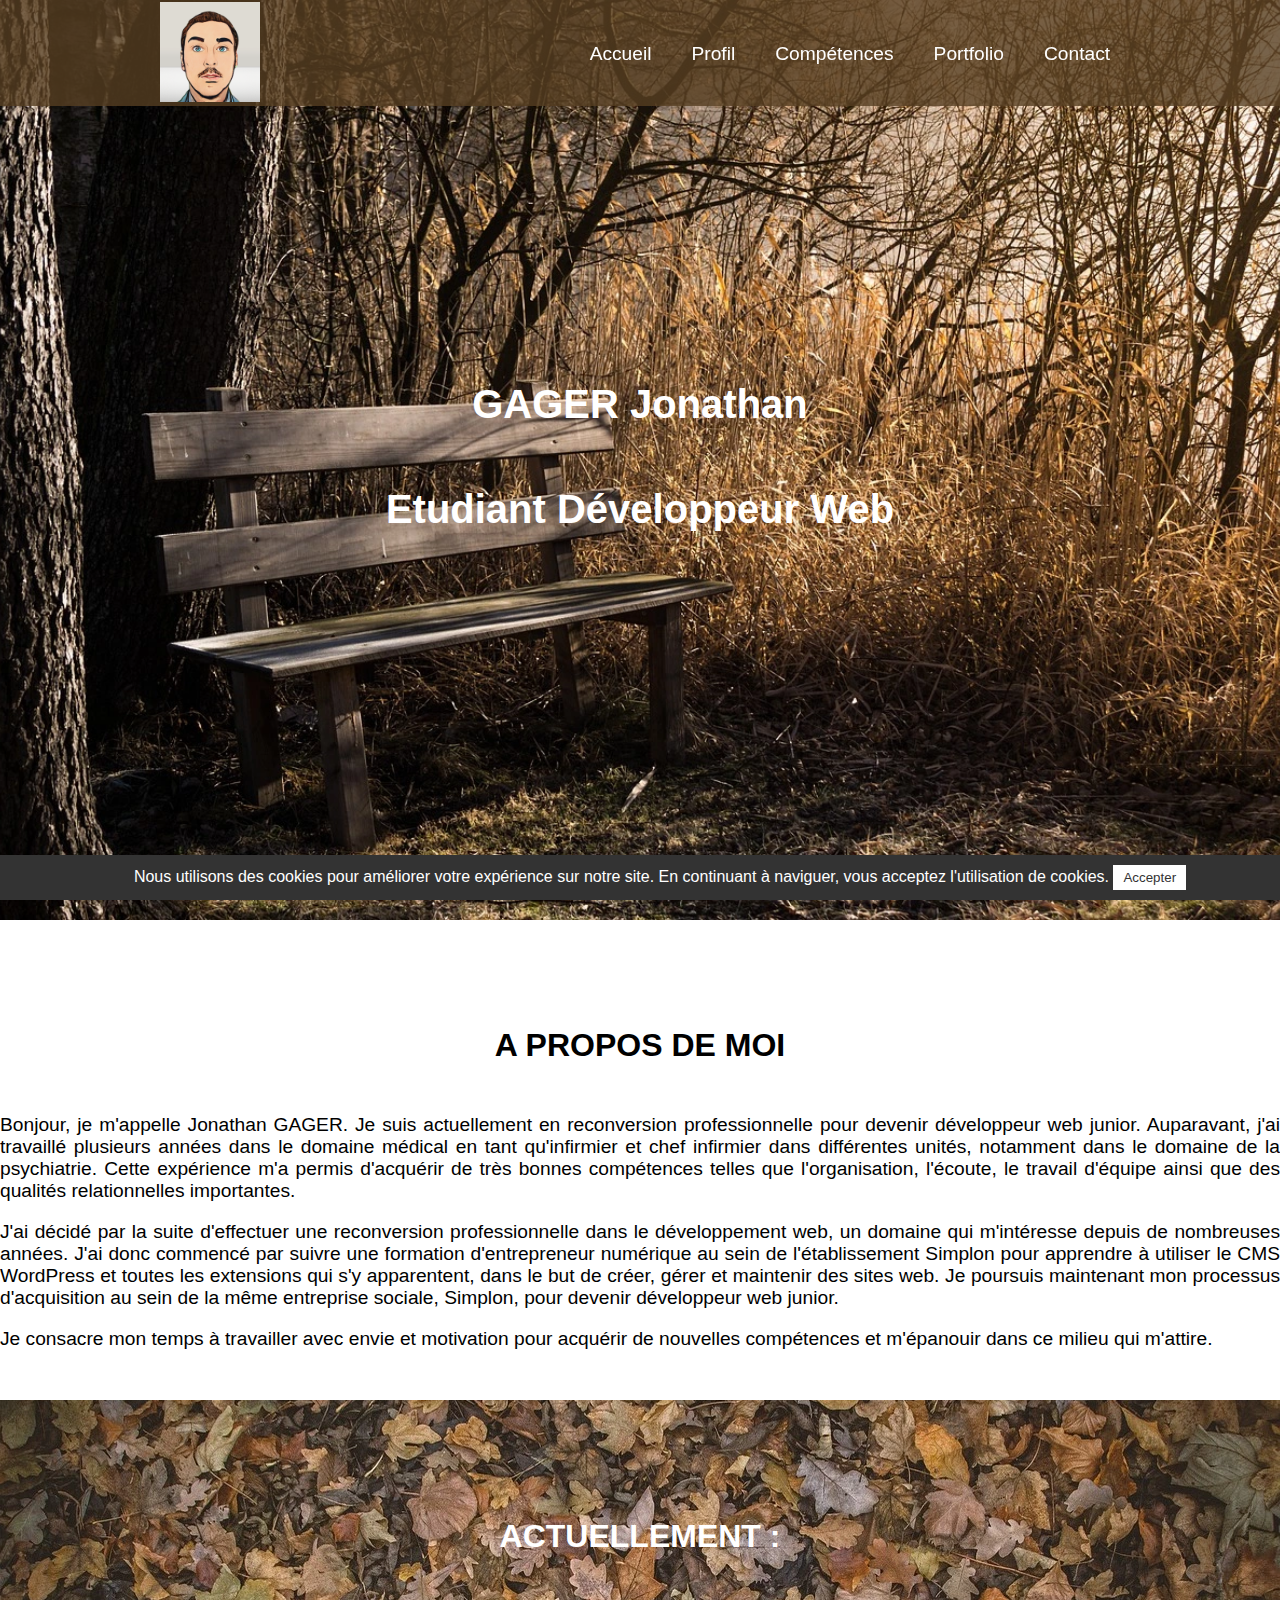
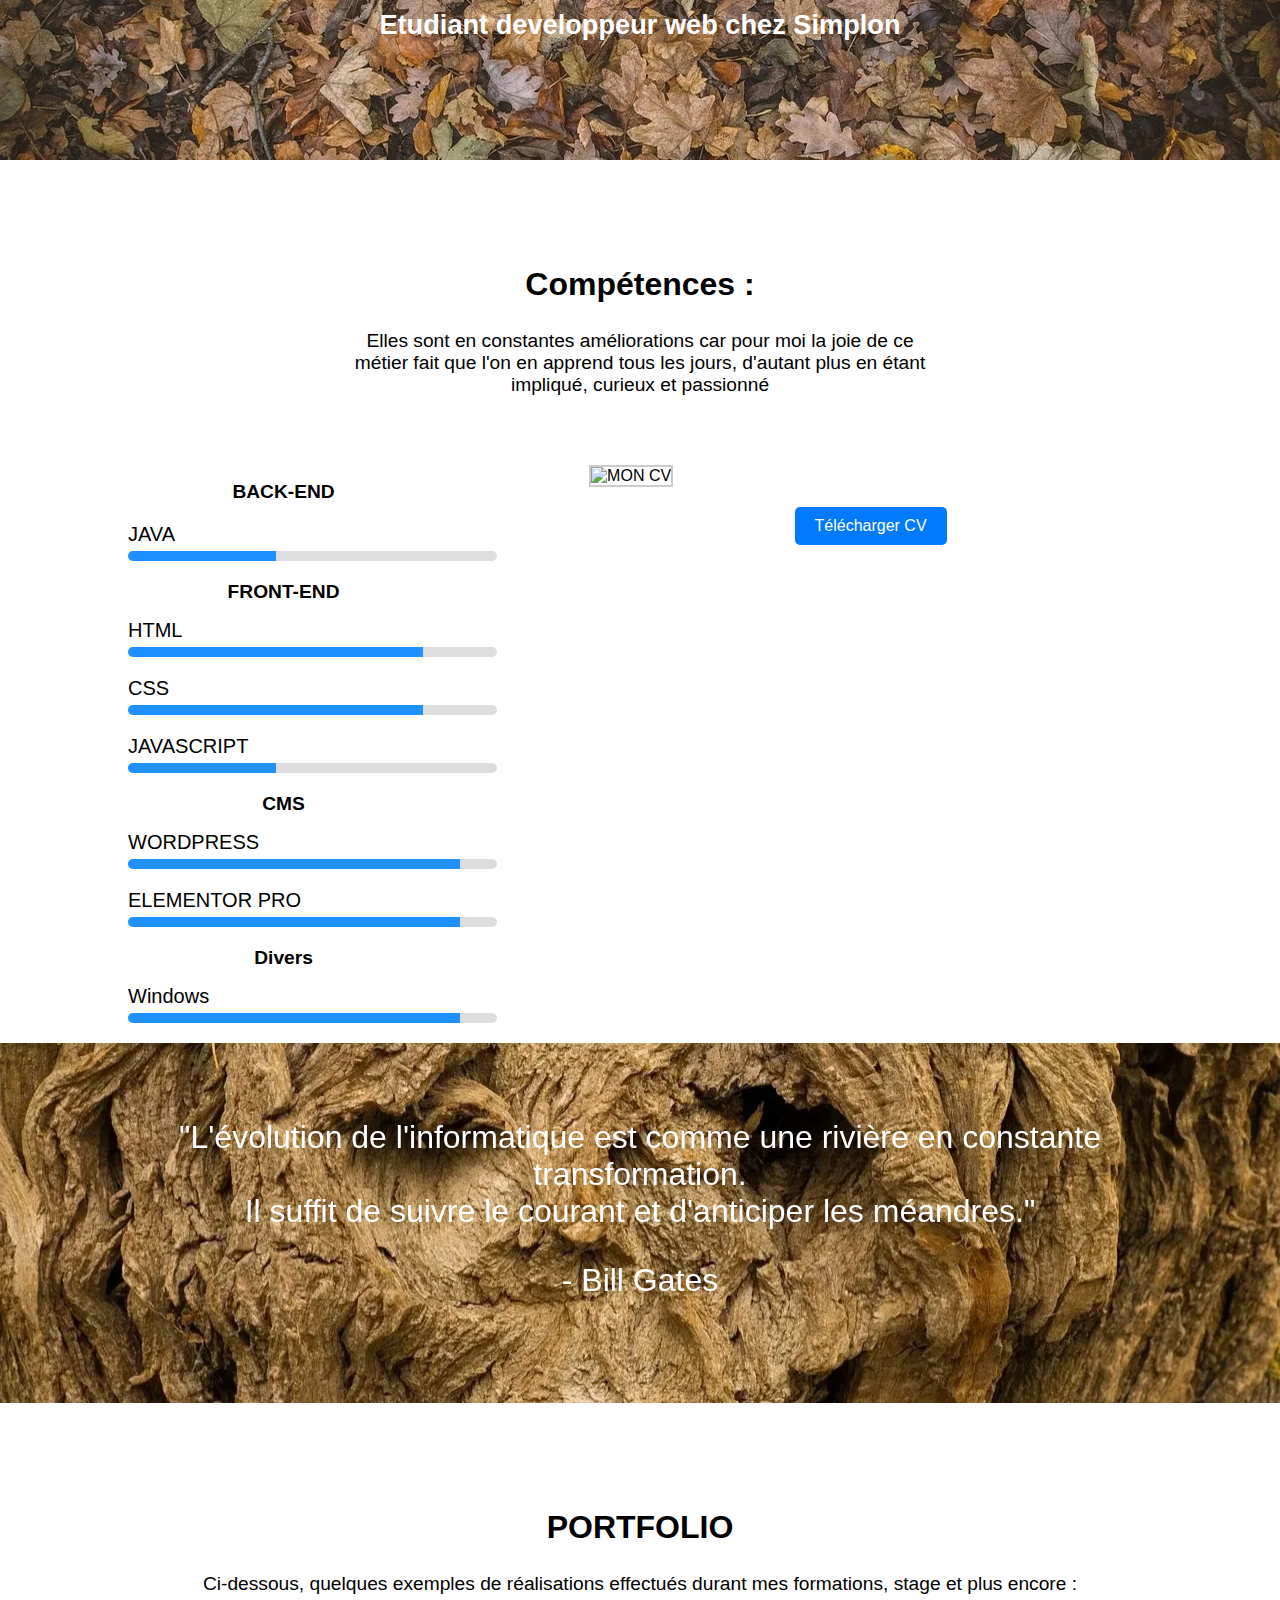
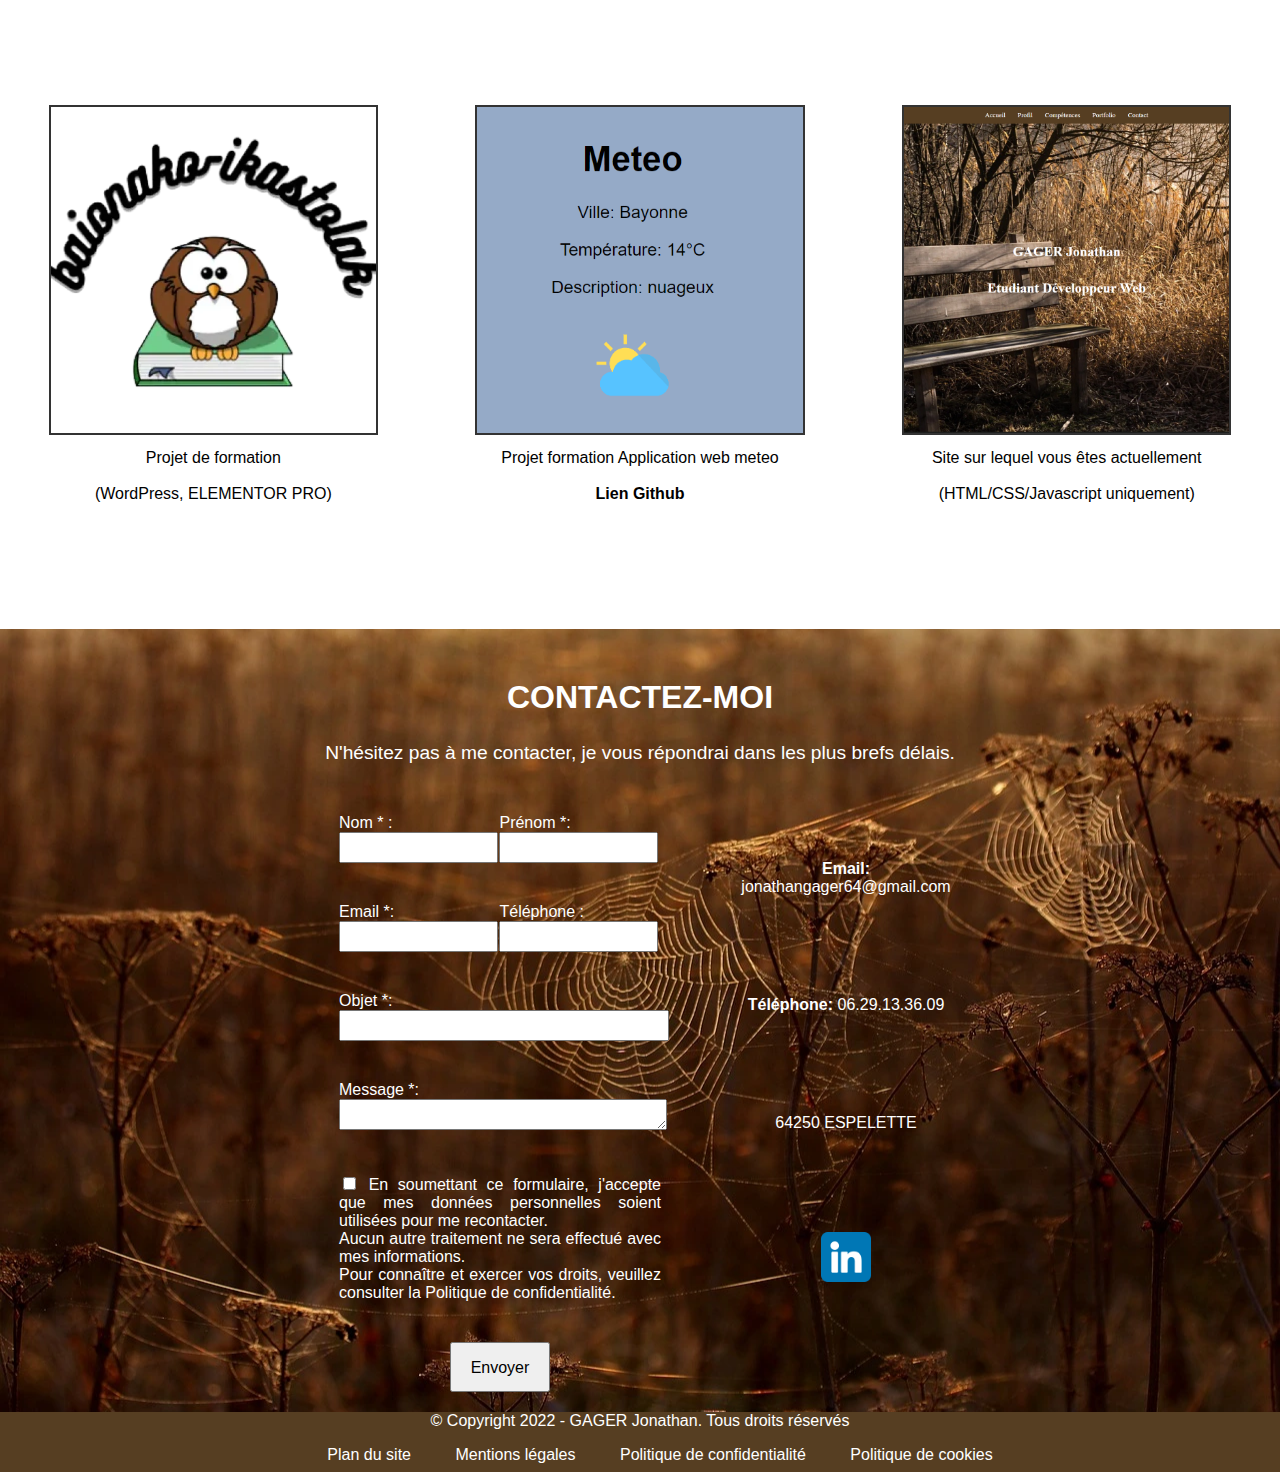
==== index.html @ 303378a1 "cv" ====
<!DOCTYPE html>
<html lang="fr">
<head>
    <meta charset="UTF-8">
    <meta name="viewport" content="width=device-width, initial-scale=1.0">
    <title>Portfolio de Jonathan GAGER</title>
    <link rel="stylesheet" href="https://cdnjs.cloudflare.com/ajax/libs/OwlCarousel2/2.3.4/assets/owl.carousel.min.css">
    <link rel="stylesheet" href="https://cdnjs.cloudflare.com/ajax/libs/OwlCarousel2/2.3.4/assets/owl.theme.default.min.css">
    <link rel="stylesheet" href="styles.css">
</head>
<body>
<!--Partie menu-->
    <header class="header-transparent"> 
        <div class="header-blocks">
            <div class="logo">
                <a href="https://jonathang-coder.github.io/Portfolio/">
                    <img src="image/photo-profil.png" alt="photo dessiné de mon profil">  
                </a>
                <span class="menu-icon" id="menu-icon">&equiv;</span>
            </div>
            <div class="header-wrap">
                <nav id="main-nav"> 
                    <ul>
                        <li><a href="#accueil">Accueil</a></li>
                        <li><a href="#profil">Profil</a></li>
                        <li><a href="#compétences">Compétences</a></li>
                        <li><a href="#portfolio">Portfolio</a></li>
                        <li><a href="#contact">Contact</a></li>
                    </ul>
                </nav>
            </div>
        </div>
    </header>
<!--Partie presentation-->
    <div id="accueil" class="section">
    <h1>GAGER Jonathan</h1>
    <h2>Etudiant Développeur Web</h2>
    </div>
<!--Partie A propos de moi (profil) -->
    <div id="profil" class="section">
        <h2>A PROPOS DE MOI</h2> 
        <div class="profil-p">
            <p>
                Bonjour, je m'appelle Jonathan GAGER. Je suis actuellement en reconversion professionnelle pour devenir développeur web junior. Auparavant, j'ai travaillé plusieurs années dans le domaine médical en tant qu'infirmier et chef infirmier dans différentes unités, notamment dans le domaine de la psychiatrie. Cette expérience m'a permis d'acquérir de très bonnes compétences telles que l'organisation, l'écoute, le travail d'équipe ainsi que des qualités relationnelles importantes.
            </p>
            <p>
                J'ai décidé par la suite d'effectuer une reconversion professionnelle dans le développement web, un domaine qui m'intéresse depuis de nombreuses années. J'ai donc commencé par suivre une formation d'entrepreneur numérique au sein de l'établissement Simplon pour apprendre à utiliser le CMS WordPress et toutes les extensions qui s'y apparentent, dans le but de créer, gérer et maintenir des sites web. Je poursuis maintenant mon processus d'acquisition au sein de la même entreprise sociale, Simplon, pour devenir développeur web junior.
            </p>
            <p>
                Je consacre mon temps à travailler avec envie et motivation pour acquérir de nouvelles compétences et m'épanouir dans ce milieu qui m'attire.
            </p>
        </div>
    </div>
<!--Partie actuellement-->
    <div class="actuellement">
        <h2>ACTUELLEMENT :</h2>
        <p>Etudiant developpeur web chez Simplon</p>
    </div>
<!--Partie Compétences-->
    <div id="compétences" class="section">
        <div class="compétences-phrase-accroche"><!--Partie Compétences phrases d'accroches-->
            <h2>Compétences :</h2>
            <p>
            Elles sont en constantes améliorations car pour moi la joie de ce métier fait que l'on en apprend tous les jours, d'autant plus en étant impliqué, curieux et passionné
            </p>
        </div>
        <div class="compétences-block"> <!--Partie block-->      
            <div class="compétences-performance">
                <h2>
                    BACK-END
                </h2>
                <div class="container-competences">
                </div>
                <div class="container-competences">
                    <div class="text-competences">JAVA</div>
                    <div class="progress-bar-competences">
                        <div class="progress-competences" style="width: 40%;"></div>
                    </div>
                </div>
                <h2>
                    FRONT-END
                </h2>
                <div class="container-competences">
                    <div class="text-competences">HTML</div>
                    <div class="progress-bar-competences">
                        <div class="progress-competences" style="width: 80%;"></div>
                    </div>
                </div>
                <div class="container-competences">
                    <div class="text-competences">CSS</div>
                    <div class="progress-bar-competences">
                        <div class="progress-competences" style="width: 80%;"></div>
                    </div>
                </div>
                <div class="container-competences">
                    <div class="text-competences">JAVASCRIPT</div>
                    <div class="progress-bar-competences">
                        <div class="progress-competences" style="width: 40%;"></div>
                    </div>
                </div>
                <h2>
                    CMS
                </h2>
                <div class="container-competences">
                    <div class="text-competences">WORDPRESS</div>
                    <div class="progress-bar-competences">
                        <div class="progress-competences" style="width: 90%;"></div>
                    </div>
                </div>
                <div class="container-competences">
                    <div class="text-competences">ELEMENTOR PRO</div>
                    <div class="progress-bar-competences">
                        <div class="progress-competences" style="width: 90%;"></div>
                    </div>
                </div>
                <h2>
                    Divers
                </h2> 
                <div class="container-competences">
                    <div class="text-competences">Windows</div>
                    <div class="progress-bar-competences">
                        <div class="progress-competences" style="width: 90%;"></div>
                    </div>
                </div>  
            </div>
            <div class="compétences_CV"><!--Partie Compétences cv à telecharger-->
                <img src="C.V/CV GAGER Jonathan.pdf" alt="MON CV">
                <div class="button-cv">
                    <a href="../Mon portfolio/C.V/CV GAGER Jonathan.pdf" download="CV GAGER Jonathan.pdf" class="download-button-CV">Télécharger CV</a>
                </div>
            </div>
        </div>
    </div>
<!--Partie CITATION-->
    <div class="partie-citation">
        <div class="owl-carousel">
            <div class="item">
                <div class="citation">
                    <blockquote>
                        <p>"L'évolution de l'informatique est comme une rivière en constante transformation.<br> Il suffit de suivre le courant et d'anticiper les méandres."</p>
                        <footer>- Bill Gates</footer>
                    </blockquote>
                </div>
            </div>
            <div class="item">
                <div class="citation">
                    <blockquote>
                        <p>"L'informatique est un univers en expansion constante.<br> Pour rester pertinent, il faut garder un œil sur l'horizon et embrasser le changement."</p>
                        <footer>- Elon Musk</footer>
                    </blockquote>
                </div>
            </div>
        </div>
    </div>
<!--Partie PORTFOLIO-->
    <div id="portfolio" class="section">
        <div class="portfolio-presentation">
            <h2>PORTFOLIO</h2>
            <p>Ci-dessous, quelques exemples de réalisations effectués durant mes formations, stage et plus encore : 
            </p>
        </div>
        <div class="container-portfolio">
            <div class="portfolio-menu">
                <ul>
                    <li>
                        <a href="https://kapp10test.kappsports.com/">
                            <img src="image/Logo-BAIONAKO-IKASTOLAK.webp" alt="Logo BAIONAKO IKASTOLAK">
                            <p>Projet de formation <br><br> (WordPress, ELEMENTOR PRO)</p>
                        </a>
                    </li>
                    <li>
                        <a href="https://jonathang-coder.github.io/Application-meteo-web/">
                            <img src="image/meteo-Bayonne.png" alt="Presentation meteo d'une ville selectionné">
                            <p>Projet formation Application web meteo<br><br> <a href="https://github.com/JonathanG-coder/Application-meteo-web"><strong>Lien Github</strong> </a></p>
                        </a>
                    </li>
                    <li>
                        <a href="#">
                            <img src="image/image-acceuil-portfolio.png" alt="Image de l'acceuil de mon Portfolio">
                            <p>Site sur lequel vous êtes actuellement <br><br>(HTML/CSS/Javascript uniquement)</p>
                        </a>
                    </li>
                </ul>
            </div>
        </div>
    </div>
<!--Partie Contactez-moi-->
    <div id="contact" class="section">
        <div class="contactez-moi">
            <div class="contactez-moi-presentation">
                <h2>CONTACTEZ-MOI</h2>
                <p>
                    N'hésitez pas à me contacter, je vous répondrai dans les plus brefs délais.
                </p>
            </div>
            <div class="blocks-formulaire">
                <div class="block-formulaire1">
                    <div class="form-container">
                        <form action="mailto:jonathangager64@gmail.com" method="post">
                            <div class="input-group">
                                <div class="input-group-item">
                                    <label for="nom">Nom * :</label><br>
                                    <input type="text" id="nom" name="nom" required>
                                </div>
                                <div class="input-group-item">
                                    <label for="prenom">Prénom *:</label><br>
                                    <input type="text" id="prenom" name="prenom" required>
                                </div>
                            </div>
                            <div class="input-group">
                                <div class="input-group-item">
                                    <label for="email">Email *:</label><br>
                                    <input type="email" id="email" name="email" required>
                                </div>
                                <div class="input-group-item">
                                    <label for="telephone">Téléphone :</label><br>
                                    <input type="tel" id="telephone" name="telephone">
                                </div>
                            </div>
                            <div class="input-group">
                                <label for="objet">Objet *:</label><br>
                                <input type="text" id="objet" name="objet" required>
                            </div>
                            <div class="input-group">
                                <label for="message">Message *:</label><br>
                                <textarea id="message" name="message" rows="4" required></textarea>
                            </div>
                            <div class="input-group">
                                <input type="checkbox" id="acceptation" required>
                                <label for="acceptation">En soumettant ce formulaire, j'accepte que mes données personnelles soient utilisées pour me recontacter.<br> Aucun autre traitement ne sera effectué avec mes informations.<br> Pour connaître et exercer vos droits, veuillez consulter la Politique de confidentialité.</label>
                            </div>
                            <div class="formulaire-boutton">
                                <button type="submit">Envoyer</button>
                            </div>
                        </form>
                    </div>
                </div>
                <div class="block-formulaire2">
                    <div class="additional-info">
                        <p><strong>Email:</strong>  jonathangager64@gmail.com</p>
                        <p><strong>Téléphone:</strong> 06.29.13.36.09</p>
                        <p>64250 ESPELETTE</p>
                        <a href="https://www.linkedin.com/in/jonathan-gager-a62921289/" target="_blank"><img src="linkedin.png" alt="LinkedIn"></a>
                    </div>
                </div>
            </div>
        </div>
    </div>
<!--Partie Footer-->
    <footer>
        <div class="copyright">
            <p>&copy; Copyright 2022 - GAGER Jonathan. Tous droits réservés</p>
        </div>
        <div class="footer-links">
            <nav>
                <ul>
                    <li><a href="plan-du-site.html">Plan du site</a></li>
                    <li><a href="mentions-legales.html">Mentions légales</a></li>
                    <li><a href="politique-de-confidentialite.html">Politique de confidentialité</a></li>
                    <li><a href="politique-de-cookies.html">Politique de cookies</a></li>
                </ul>
            </nav>
        </div>
    </footer>
<!--Partie Cookie-->
    <div class="cookie-banner">
        <p>Nous utilisons des cookies pour améliorer votre expérience sur notre site. En continuant à naviguer, vous acceptez l'utilisation de cookies.</p>
        <button id="accept-cookies">Accepter</button>
    </div>
    <script src="https://code.jquery.com/jquery-3.6.0.min.js"></script><!--lien javascript pour la partie caroussel des citations--> 
    <script src="https://cdnjs.cloudflare.com/ajax/libs/OwlCarousel2/2.3.4/owl.carousel.min.js"></script><!--lien javascript pour la partie caroussel des citations--> 
    <script src="scripts.js"></script>    
</body>
</html>
---- styles.css ----
body {
    margin: 0;
    padding: 0;
    font-family: Arial, sans-serif;
}

/*Partie HEADER*/
header {
    position: fixed;
    width: 100%;
    z-index: 1000;
}

.header-transparent {
    background-color: rgba(86, 62, 34, 0.8);
    /* Couleur de fond plus transparente */
}

.header-blocks {
    display: flex;
    justify-content: space-around;
    align-items: center;
    margin-top: 2px;
}

.menu-icon {
    color: white;
    margin-left: 10px;
    font-size: 1.5em;
}

.logo {
    display: flex;
    align-items: center;
}

.logo img {
    max-width: 100px;
    height: auto;
}

.header-wrap {
    display: flex;
    align-items: center;
}

.header-wrap nav ul {
    list-style-type: none;
    margin: 0;
    padding: 0;
    display: flex;
}

.header-wrap nav ul li {
    margin-left: 20px;
}

.header-wrap nav ul li:first-child {
    margin-left: 0;
}

.header-wrap nav ul li a {
    display: block;
    color: #ffffff;
    text-decoration: none;
    font-size: 1.2em;
    padding: 10px;
}

@media (max-width: 768px) {
    .header-blocks {
        flex-direction: column;
        align-items: stretch;
        /* Etirer les éléments pour qu'ils prennent toute la largeur */
    }

    .header-wrap {
        margin-top: 10px;
    }

    .header-wrap nav ul {
        flex-direction: column;
    }
}

@media (max-width: 1020px) {
    header {
        position: absolute;
        top: 0;
    }
}

.section {
    padding-top: 80px;
    /* Pour éviter que le contenu soit masqué sous le menu */
}

/*Partie HEADER*/
/*Partie Acceuil*/
#accueil {
    background-image: url('image/banc-foret.webp');
    height: 80vh;
    background-size: cover;
    background-position: center;
    background-repeat: no-repeat;
    color: #ffffff;
    text-align: center;
    padding: 100px 0;
    display: flex;
    flex-direction: column;
    justify-content: center;
    align-items: center;
}

#accueil h1,
#accueil h2 {
    font-size: 2.5em;
}

/*Partie Acceuil*/
/*Partie A propos de moi */

#profil {
    max-width: 1300px;
    margin: 0 auto;
}

#profil h2 {
    font-size: 2em;
    text-align: center;
}

.profil-p {
    margin: 50px 0;
    font-size: 1.2em;
    text-align: justify;
}

@media (max-width: 768px) {
    .profil-p {
        margin: 0 15px;
    }
}

@media (max-width: 1020px) {
    .profil-p {
        margin: 0 15px;
    }
}

/* Partie A propos de moi */
/* Partie Actuellement */

.actuellement {
    background-image: url('image/feuilles.webp');
    height: 40vh;
    background-size: cover;
    background-position: center;
    background-repeat: no-repeat;
    display: flex;
    flex-direction: column;
    justify-content: center;
    align-items: center;
    color: white;
}

.actuellement h2 {
    font-size: 2em;
}

.actuellement p {
    font-size: 1.7em;
    font-weight: bold;
}

/* Partie Actuellement */
/* Partie concernant les compétences*/
#compétences {
    display: flex;
    flex-direction: column;
    justify-content: center;
    align-items: center;
}

.compétences-block {
    display: flex;
    justify-content: space-between;
    width: 80%;
    max-width: 1200px;
}

.compétences-performance,
.compétences_CV {
    width: 48%;
}

/* Partie compétences, titre et texte d'accroche */
.compétences-phrase-accroche {
    text-align: center;
    max-width: 600px;
    margin-bottom: 50px;
}

.compétences-phrase-accroche h2 {
    font-size: 2em;
}

.compétences-phrase-accroche p {
    font-size: 1.2em;
}

/* Partie compétences, titre et texte d'accroche */
/* Partie compétences, barre de progression*/
.compétences-performance h2 {
    text-align: center;
    margin-left: -150px;
    font-size: 1.2em;
}


.container-competences {
    margin-bottom: 20px;
}

.text-competences {
    font-size: 20px;
    margin-bottom: 5px;
}

.progress-bar-competences {
    width: 80%;
    height: 10px;
    background-color: #ddd;
    border-radius: 5px;
    overflow: hidden;
}

.progress-competences {
    height: 100%;
    background-color: #1e90ff;
    /* Bleu foncé */
    transition: width 0.5s ease-in-out;
}

/* Partie compétences, barre de progression*/
/* Partie compétences, partie C-V*/
.compétences_CV {
    width: 600px;
    height: auto;
    margin-bottom: 50px;
    padding: 0;

}

.compétences_CV img {
    width: 90%;
    height: auto;
    margin-bottom: 20px;
    border: 2px solid #CCCCCC;
}

.button-cv {
    text-align: center;
}

.download-button-CV {
    display: inline-block;
    padding: 10px 20px;
    background-color: #007bff;
    color: #fff;
    text-decoration: none;
    border-radius: 5px;
    font-size: 16px;
    transition: background-color 0.3s ease;
}

.download-button-CV:hover {
    background-color: #0056b3;
}

@media screen and (max-width: 780px) {
    .compétences-block {
        flex-direction: column;
    }

    .compétences-performance,
    .compétences_CV {
        width: 100%;
        margin-bottom: 20px;
    }

    .compétences-performance h2 {
        margin-left: 0;
        text-align: center;
    }
}

/* Partie compétences, partie C-V*/
/* Partie concernant les compétences*/
/* Partie concernant les citations*/
.partie-citation {
    display: flex;
    justify-content: center;
    align-items: center;
    background-image: url('image/tête-arbre.webp');
    background-position: center 25%;
    /*ajouste l'image au centre avec 25> */
    background-repeat: no-repeat;
    background-size: cover;
    height: 40vh;
    color: #ffffff;
    font-size: 2em;
}

.citation {
    text-align: center;
    width: 80%;
    margin: 0 auto;
}

.partie-citation blockquote {
    margin: 0;
}

.citation footer {
    background-color: transparent;
}

@media screen and (max-width: 920px) {
    .partie-citation {
        font-size: 1.5em;
    }
}


@media screen and (max-width: 750px) {
    .partie-citation {
        font-size: 1em;
    }
}

/* Partie concernant les citations*/
/* Partie concernant le portfolio*/

.portfolio-presentation {
    text-align: center;
}

.portfolio-presentation h2 {
    font-size: 2em;

}

.portfolio-presentation p {
    font-size: 1.2em;
    margin-top: 20px;
}

.container-portfolio {
    display: flex;
    justify-content: center;
    align-items: center;
    margin-top: 100px;

}

.portfolio-menu ul {
    list-style-type: none;
    padding: 0;
    margin: 0;
    display: flex;
    justify-content: space-between;
    flex-wrap: wrap;
    /* Permettre aux éléments de s'enrouler sur les petits écrans */
}

.portfolio-menu li {
    flex: 1;
    /* Ajuster la taille de l'élément pour remplir l'espace disponible */
    text-align: center;
    margin: 10px;
}

.portfolio-menu li img {
    width: 80%;
    height: 80%;
    object-fit: cover;
    border: 2px solid #333;
}

.portfolio-menu li a {
    text-decoration: none;
    color: inherit;
}

.portfolio-menu li p {
    margin: 0;
    padding: 10px;
}

@media only screen and (max-width: 768px) {
    .portfolio-menu li {
        width: 80%;
    }

    .portfolio-menu ul {
        flex-direction: column;
        align-items: center;
    }

    .portfolio-menu li {
        margin-right: 0;
        margin-bottom: 50px;
        text-align: center;
    }

    .portfolio-menu li img {
        width: 80%;
        height: 80%;
    }
}

/* Partie concernant le portfolio*/
/* Partie Contactez-moi*/
.contactez-moi {
    background-image: url('image/brume-toile-araignée.webp');
    background-position: center;
    background-repeat: no-repeat;
    background-size: cover;
    height: auto;
    color: #ffffff;
}

.contactez-moi-presentation h2 {
    font-size: 2em;
    text-align: center;
    padding-top: 50px;
}

.contactez-moi-presentation p {
    font-size: 1.2em;
    text-align: center;
    padding-bottom: 10px;
}

/* Partie Contactez-moi, blocks du formulaire*/

.blocks-formulaire {
    display: flex;
    justify-content: center;
    margin-left: 180px;
    margin-right: 180px;
}

/* Partie Contactez-moi, blocks du formulaire*/
/* Partie Contactez-moi, côté gauche du formulaire -----------*/
.block-formulaire1 {
    width: 35%;
    text-align: justify;
    padding: 20px;
}

.input-group {
    margin-bottom: 40px;
}

.input-group-item {
    display: inline-block;
    width: calc(50% - 10px);
    /* Ajuster la largeur des éléments */
    margin-right: 5px;

}

input[type="text"],
input[type="email"],
input[type="tel"],
textarea {
    width: 100%;
    height: 25px;
}

.formulaire-boutton {
    display: flex;
    justify-content: center;
}


.formulaire-boutton button[type="submit"] {
    padding: 15px 15px 15px 15px;
    font-size: 16px;
    width: 100px;
    height: 50px;
}

/* Partie Contactez-moi, côté gauche du formulaire -----------*/
/* Partie Contactez-moi, côté droit du formulaire -----------*/
.block-formulaire2 {
    width: 25%;
    text-align: center;
    margin-top: 50px;
    margin-left: 50px;
}

.additional-info {
    flex: 1;

}

.additional-info img {
    width: 50px;
    height: 50px;
}

.additional-info p {
    margin-bottom: 100px;
}

/* Partie Contactez-moi, côté droit du formulaire -----------*/
/* Partie Contactez-moi, responsive du formulaire*/
@media only screen and (max-width: 1150px) {
    .blocks-formulaire {
        flex-direction: column;
        align-items: center;
        margin: 0 10px;
    }

    .block-formulaire1,
    .block-formulaire2 {
        width: 50%;
        margin-top: 20px;
    }

    .input-group-item {
        width: 100%;
        margin-right: 0;
    }

    .block-formulaire2 {
        margin-right: 80px;
        margin-bottom: 30px;
    }

    .additional-info p {
        margin-bottom: 50px;
    }
}

/* Partie Contactez-moi, responsive du formulaire*/
/* Partie Contactez-moi*/
/* Partie concernant le footer*/
footer {
    width: 100%;
    min-height: 60px;
    background-color: #563e22;
    text-align: center !important;

}

.copyright p {
    color: white;
    margin-top: 0;
}

.footer-links nav ul li {
    display: inline;
    margin: 0 20px;
    list-style: none;
    white-space: nowrap;
}

.footer-links a {
    text-decoration: none;
    color: white;
    white-space: nowrap;
}

/* Partie concernant le footer*/
/* Partie concernant les cookies*/
.cookie-banner {
    position: fixed;
    bottom: 0;
    left: 0;
    width: 100%;
    background-color: #333;
    color: #fff;
    padding: 10px 20px;
    text-align: center;
}

.cookie-banner p {
    margin: 0;
    display: inline;
}

.cookie-banner button {
    background-color: #fff;
    color: #333;
    border: none;
    padding: 5px 10px;
    cursor: pointer;
}

/* Partie concernant les cookies*/
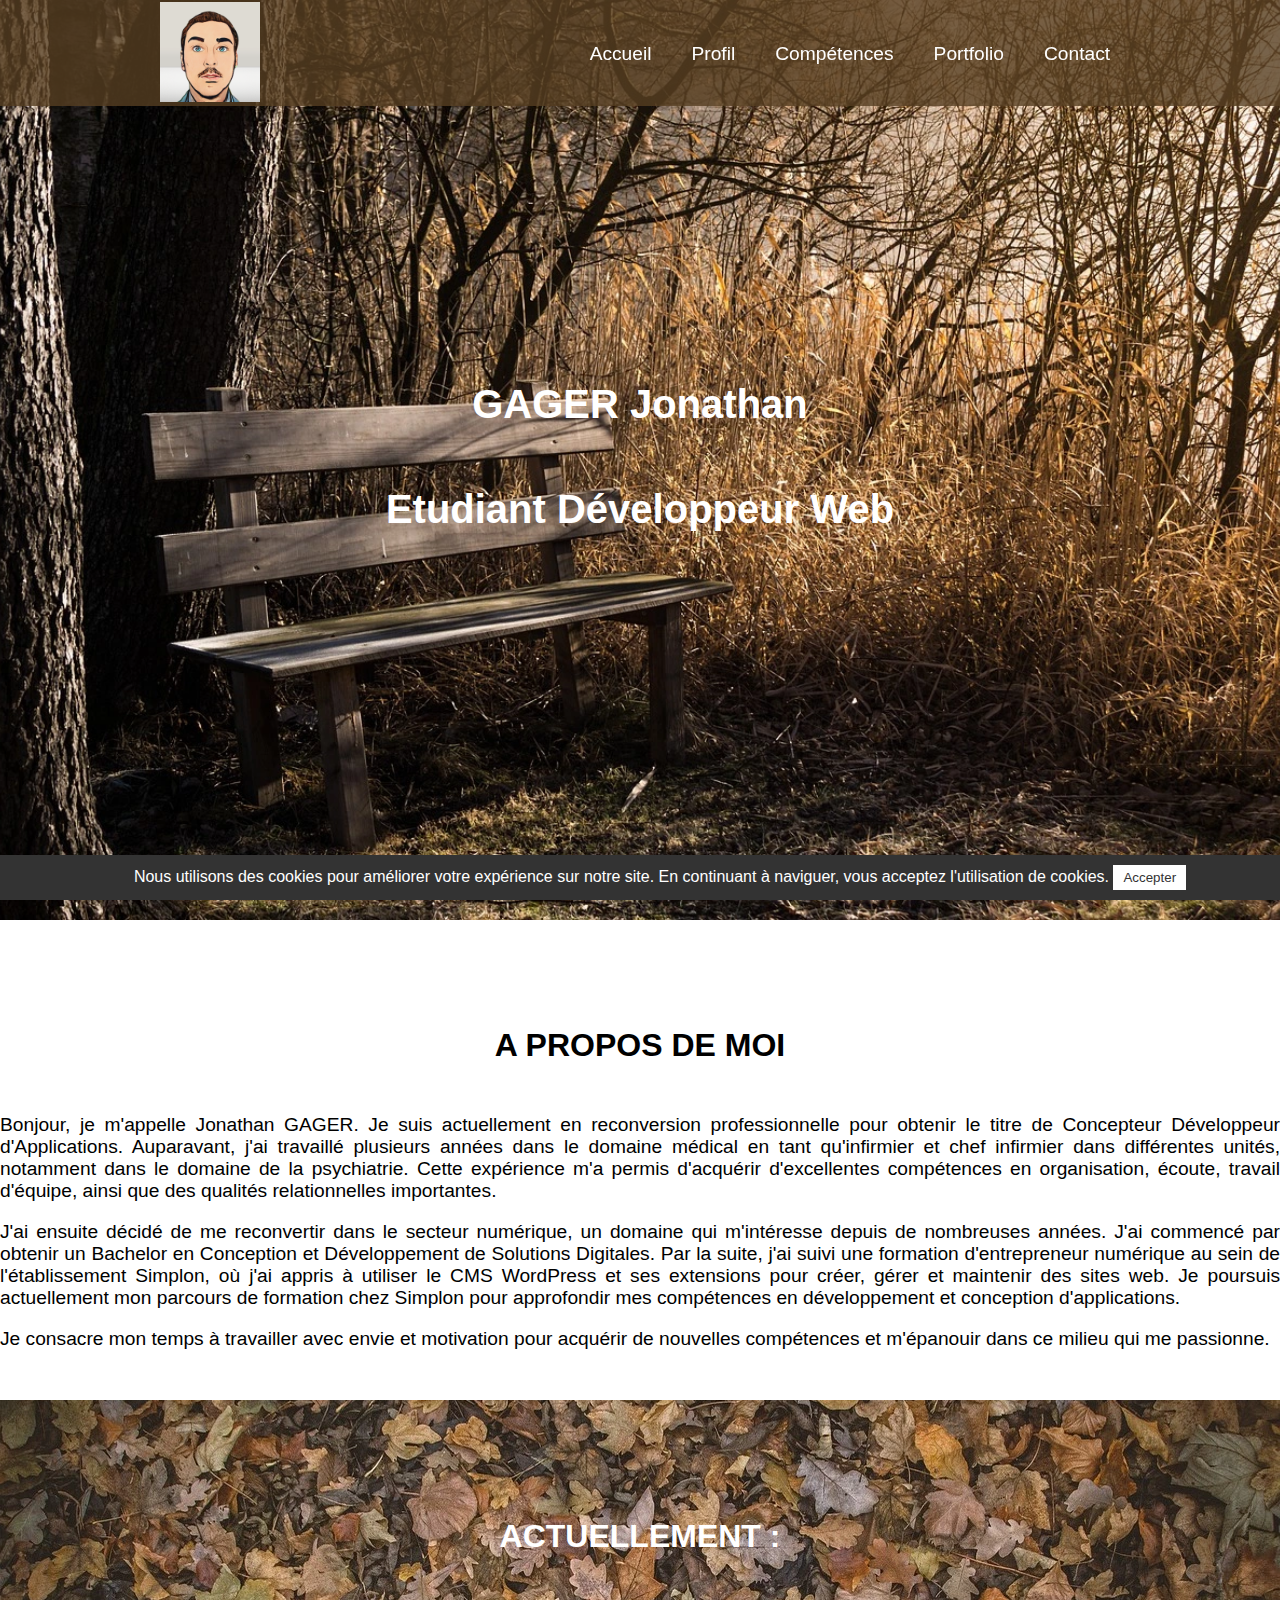
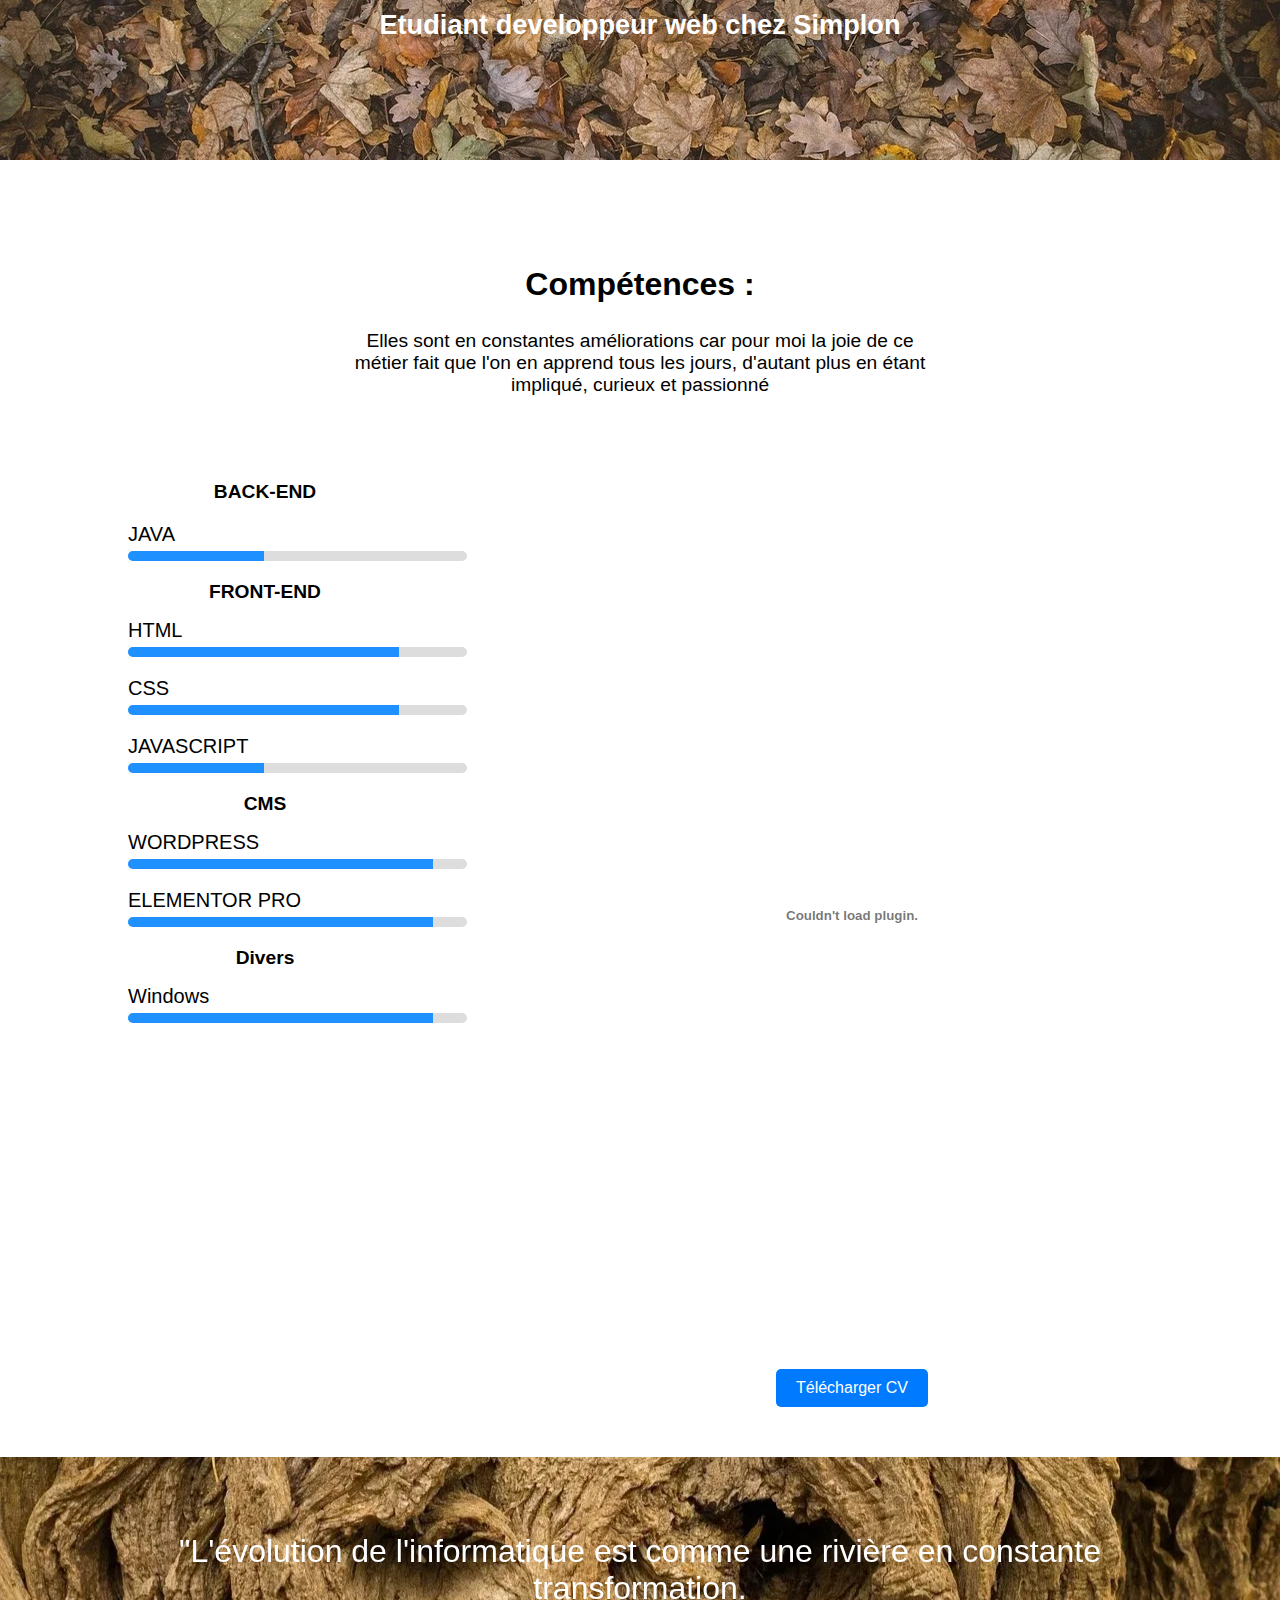
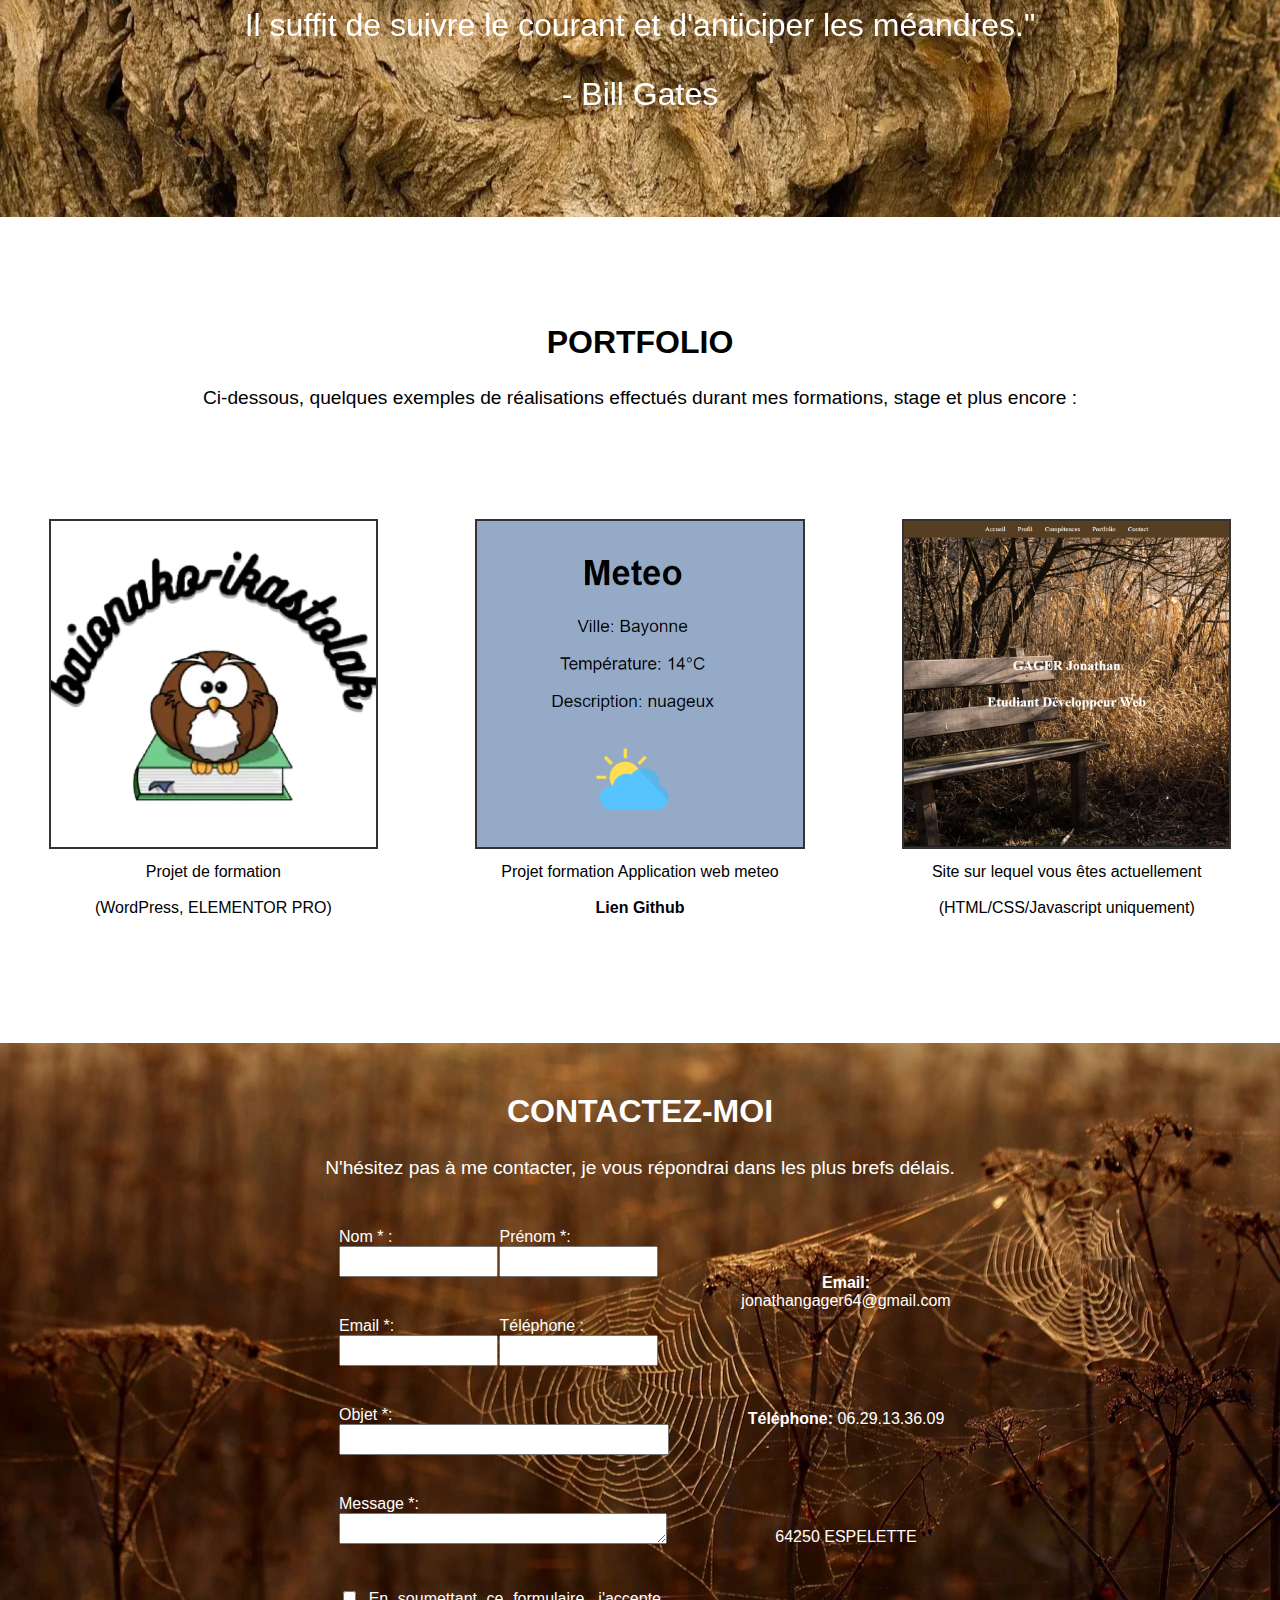
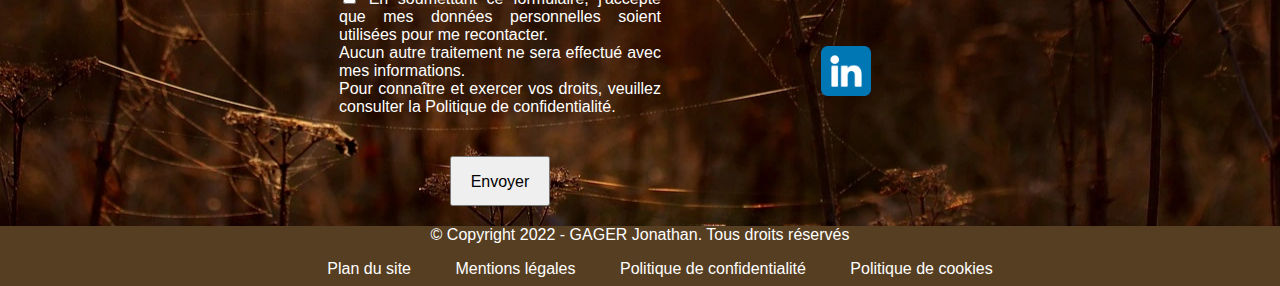
==== commit fc542173: "Refresh CV et présentation" ====
--- a/index.html
+++ b/index.html
@@ -41,13 +41,13 @@
         <h2>A PROPOS DE MOI</h2> 
         <div class="profil-p">
             <p>
-                Bonjour, je m'appelle Jonathan GAGER. Je suis actuellement en reconversion professionnelle pour devenir développeur web junior. Auparavant, j'ai travaillé plusieurs années dans le domaine médical en tant qu'infirmier et chef infirmier dans différentes unités, notamment dans le domaine de la psychiatrie. Cette expérience m'a permis d'acquérir de très bonnes compétences telles que l'organisation, l'écoute, le travail d'équipe ainsi que des qualités relationnelles importantes.
-            </p>
-            <p>
-                J'ai décidé par la suite d'effectuer une reconversion professionnelle dans le développement web, un domaine qui m'intéresse depuis de nombreuses années. J'ai donc commencé par suivre une formation d'entrepreneur numérique au sein de l'établissement Simplon pour apprendre à utiliser le CMS WordPress et toutes les extensions qui s'y apparentent, dans le but de créer, gérer et maintenir des sites web. Je poursuis maintenant mon processus d'acquisition au sein de la même entreprise sociale, Simplon, pour devenir développeur web junior.
-            </p>
-            <p>
-                Je consacre mon temps à travailler avec envie et motivation pour acquérir de nouvelles compétences et m'épanouir dans ce milieu qui m'attire.
+                Bonjour, je m'appelle Jonathan GAGER. Je suis actuellement en reconversion professionnelle pour obtenir le titre de Concepteur Développeur d'Applications. Auparavant, j'ai travaillé plusieurs années dans le domaine médical en tant qu'infirmier et chef infirmier dans différentes unités, notamment dans le domaine de la psychiatrie. Cette expérience m'a permis d'acquérir d'excellentes compétences en organisation, écoute, travail d'équipe, ainsi que des qualités relationnelles importantes.
+            </p>
+            <p>
+                J'ai ensuite décidé de me reconvertir dans le secteur numérique, un domaine qui m'intéresse depuis de nombreuses années. J'ai commencé par obtenir un Bachelor en Conception et Développement de Solutions Digitales. Par la suite, j'ai suivi une formation d'entrepreneur numérique au sein de l'établissement Simplon, où j'ai appris à utiliser le CMS WordPress et ses extensions pour créer, gérer et maintenir des sites web. Je poursuis actuellement mon parcours de formation chez Simplon pour approfondir mes compétences en développement et conception d'applications.
+            </p>
+            <p>
+                Je consacre mon temps à travailler avec envie et motivation pour acquérir de nouvelles compétences et m'épanouir dans ce milieu qui me passionne.
             </p>
         </div>
     </div>
@@ -124,9 +124,9 @@
                 </div>  
             </div>
             <div class="compétences_CV"><!--Partie Compétences cv à telecharger-->
-                <img src="C.V/CV GAGER Jonathan.pdf" alt="MON CV">
+                <embed src="C.V/CV GAGER Jonathan.pdf" type="application/pdf" width="600" height="900" alt="MON CV">
                 <div class="button-cv">
-                    <a href="../Mon portfolio/C.V/CV GAGER Jonathan.pdf" download="CV GAGER Jonathan.pdf" class="download-button-CV">Télécharger CV</a>
+                    <a href="C.V/CV GAGER Jonathan.pdf" download="CV GAGER Jonathan.pdf" class="download-button-CV">Télécharger CV</a>
                 </div>
             </div>
         </div>
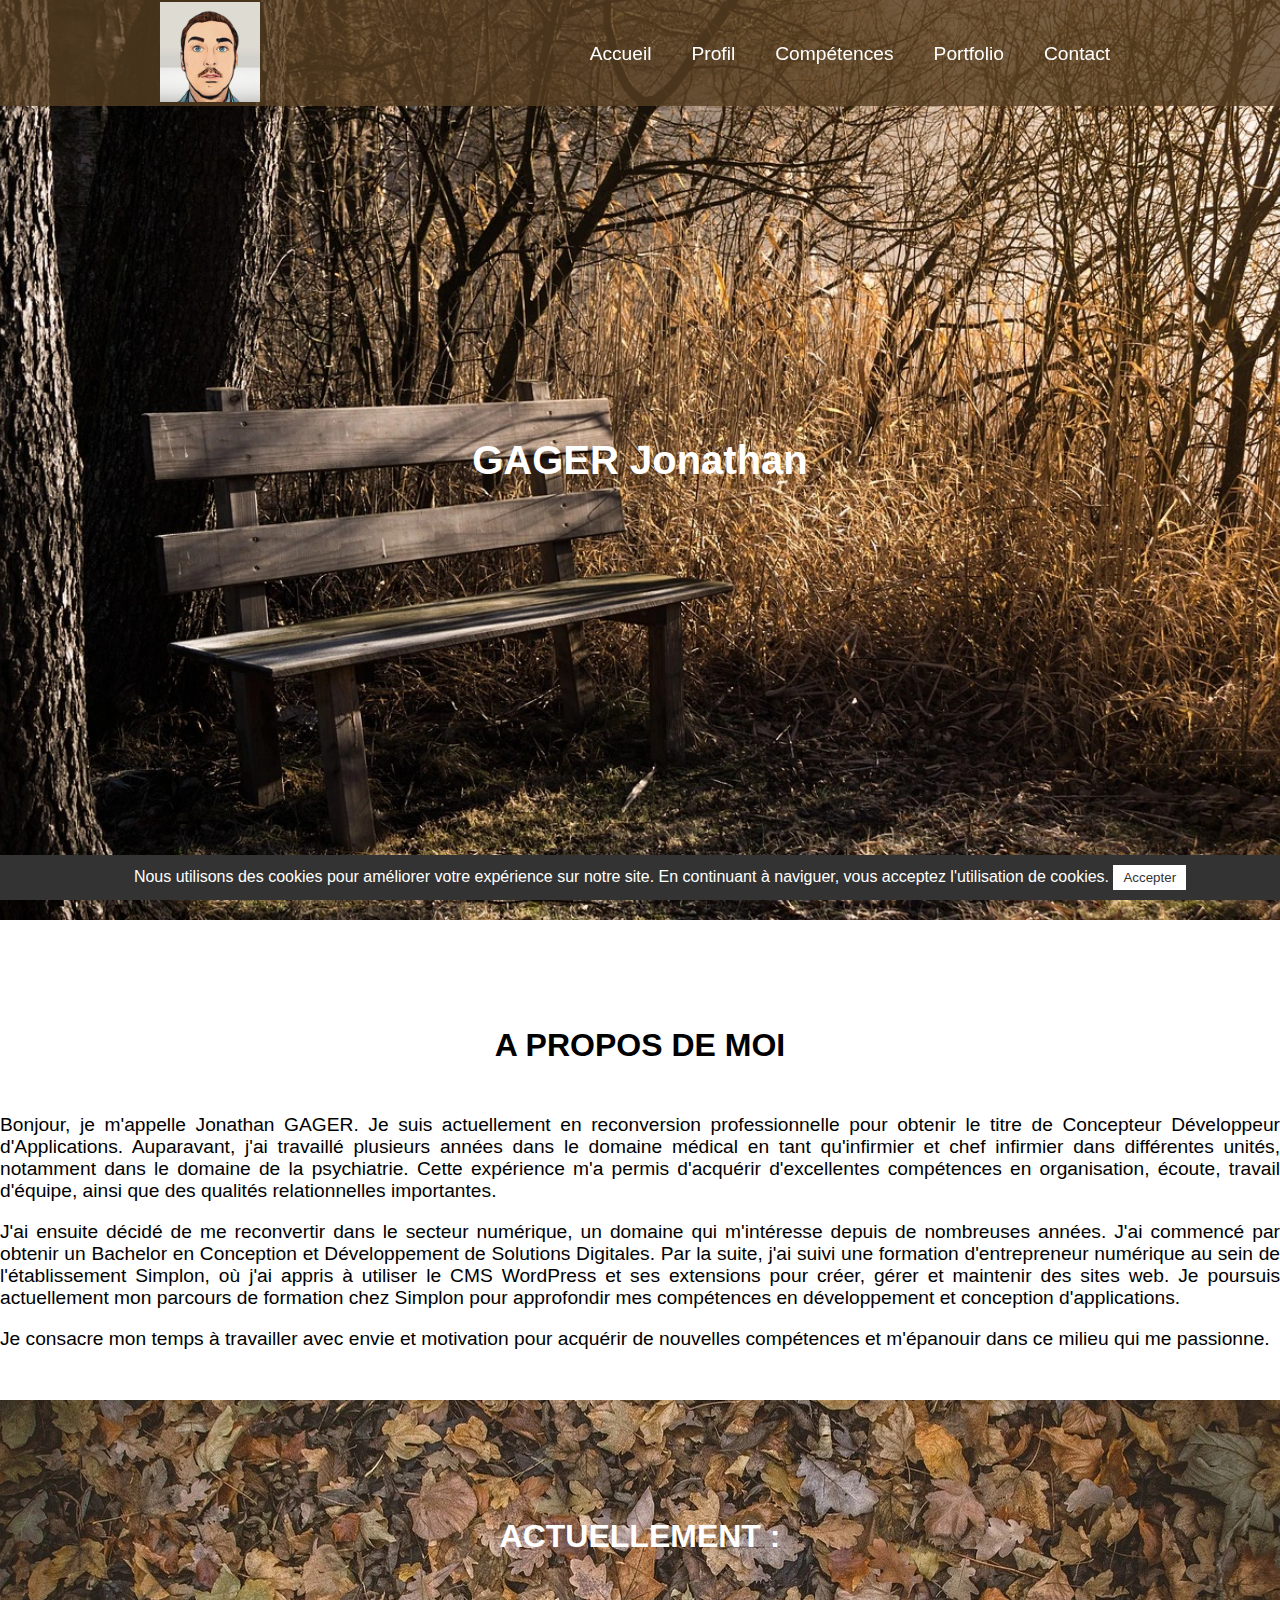
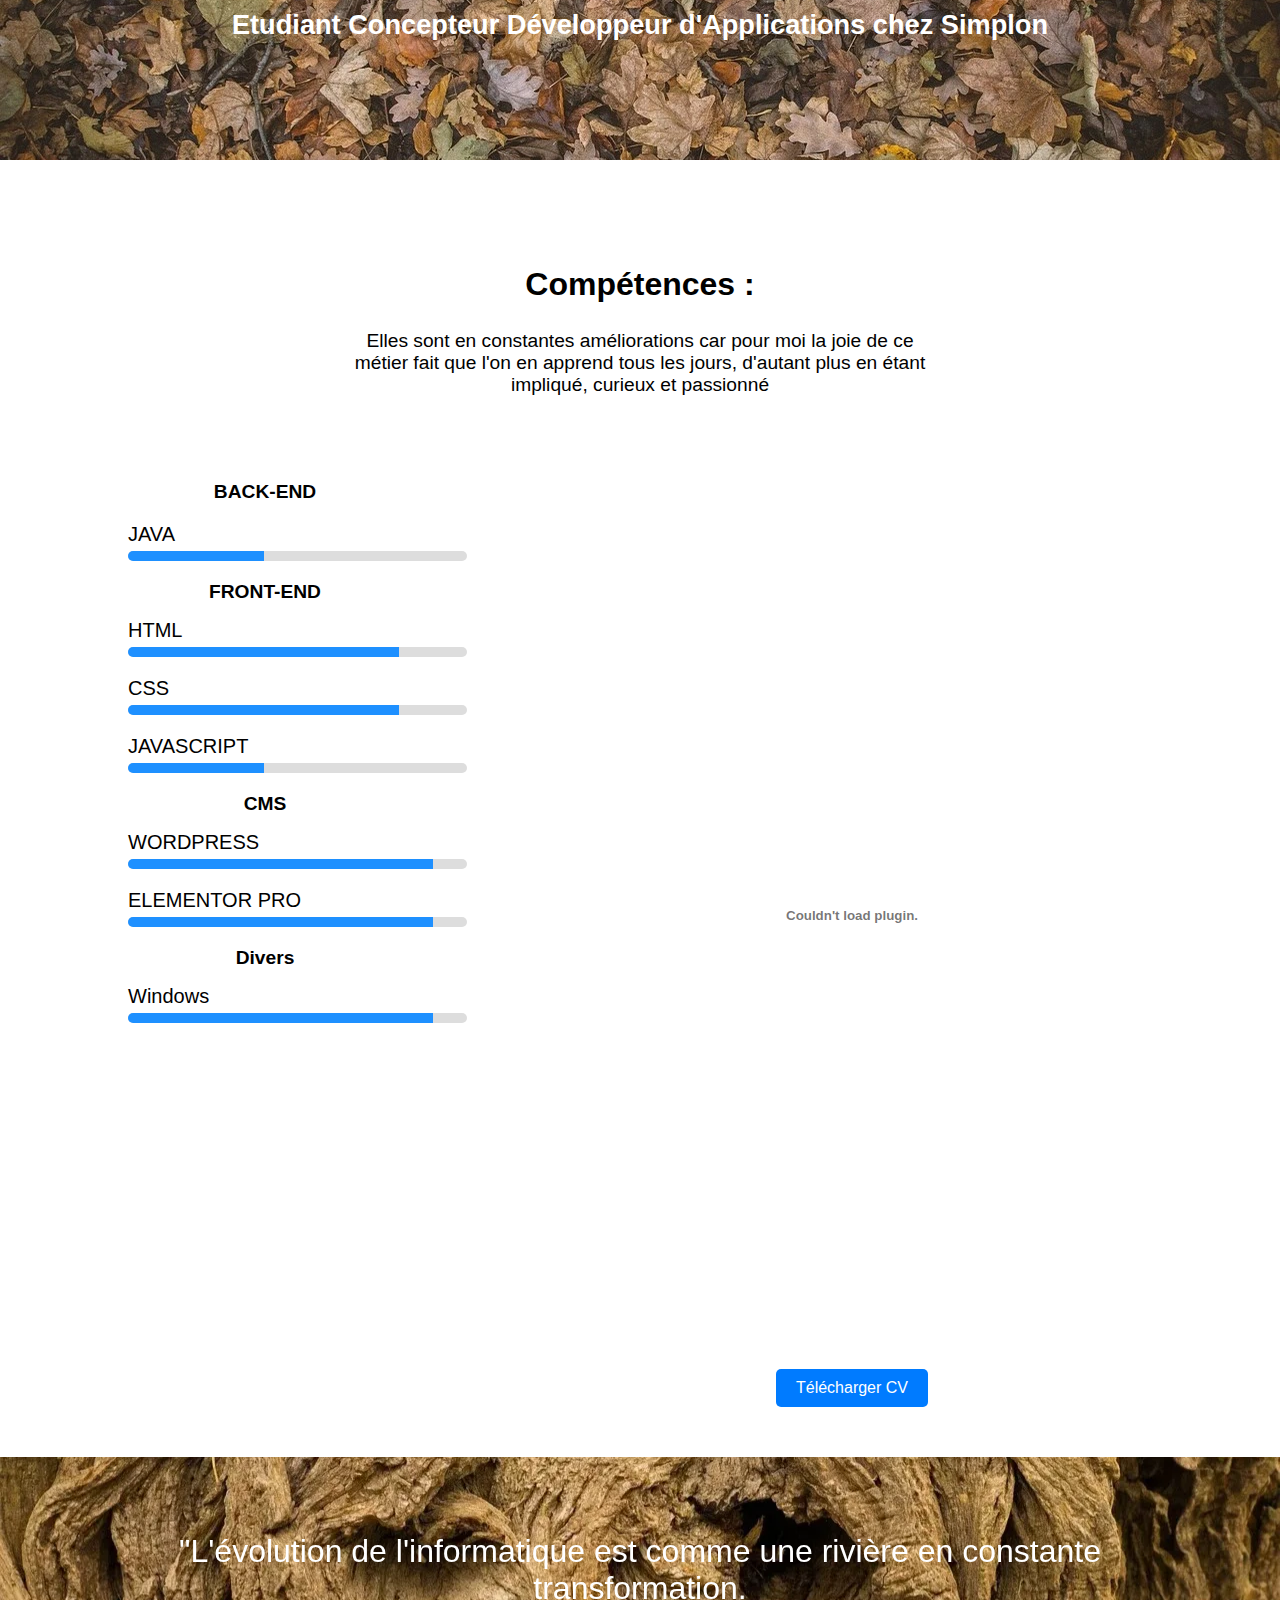
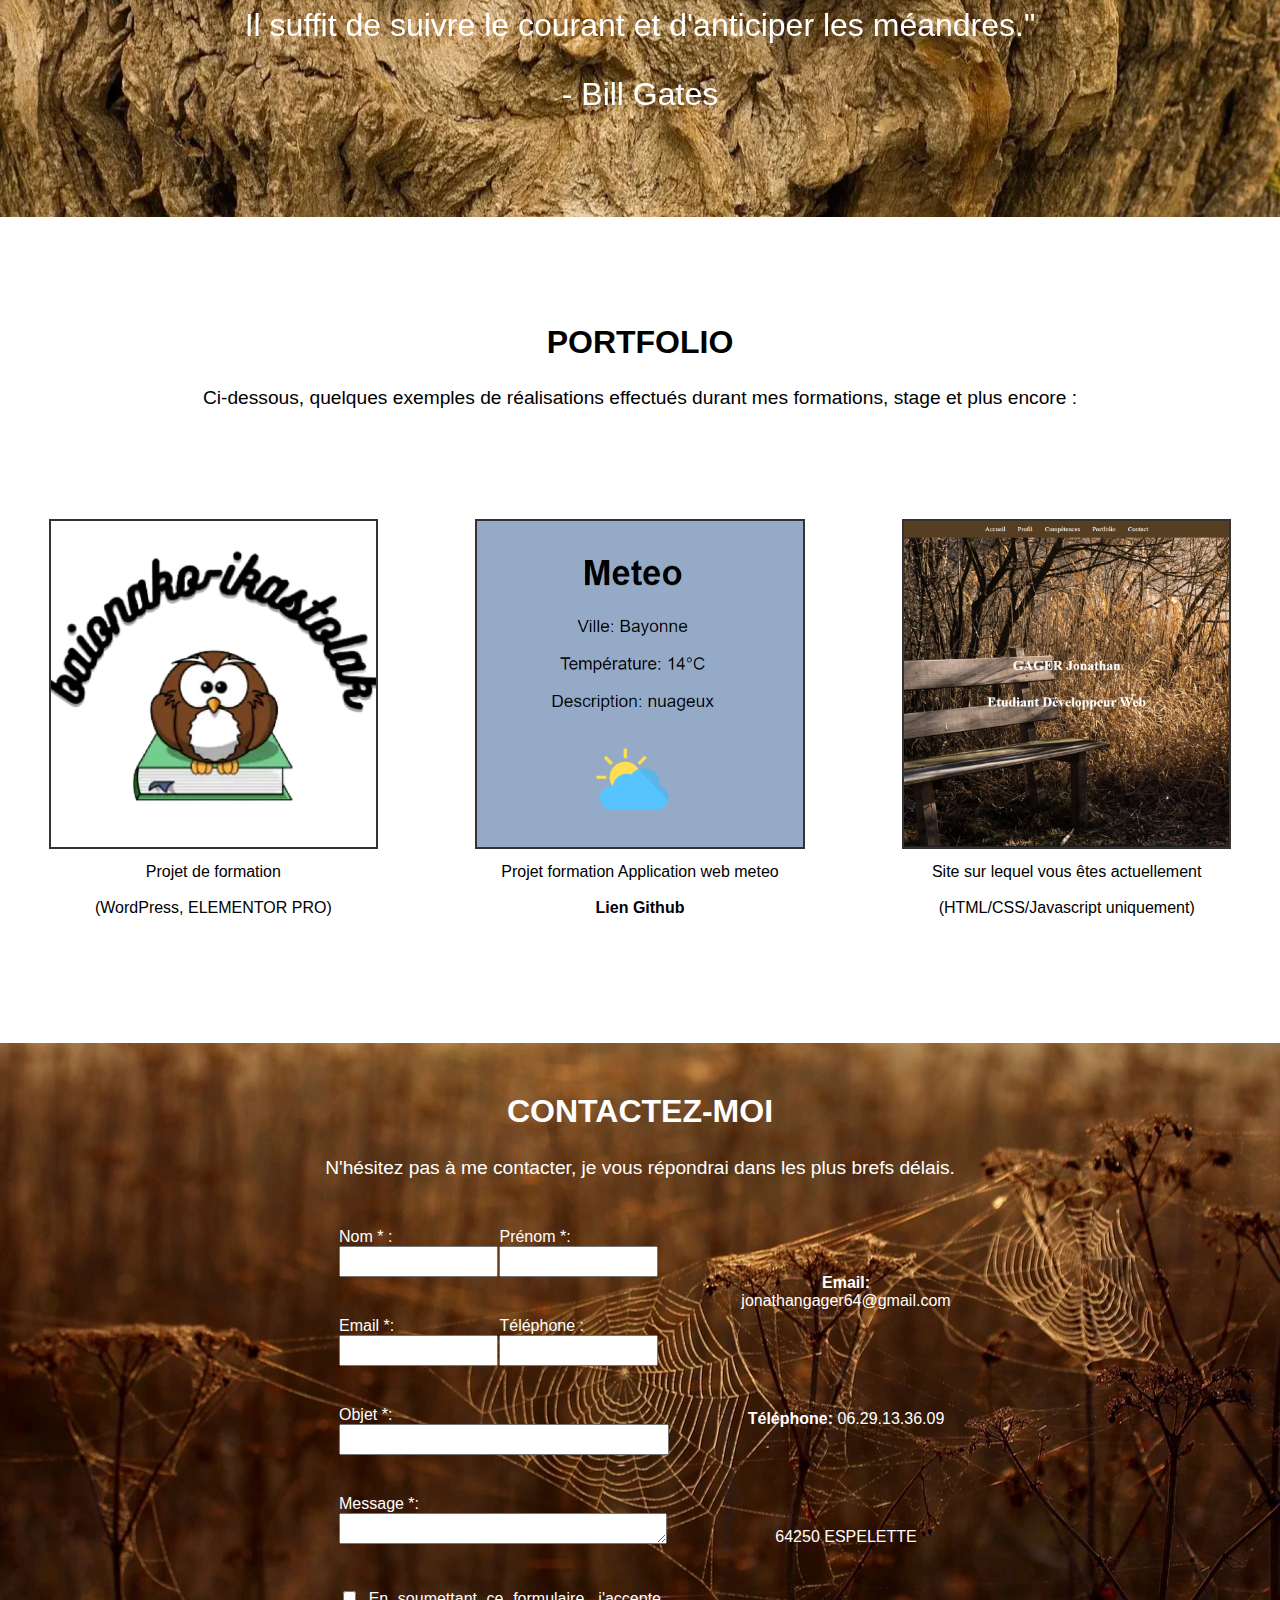
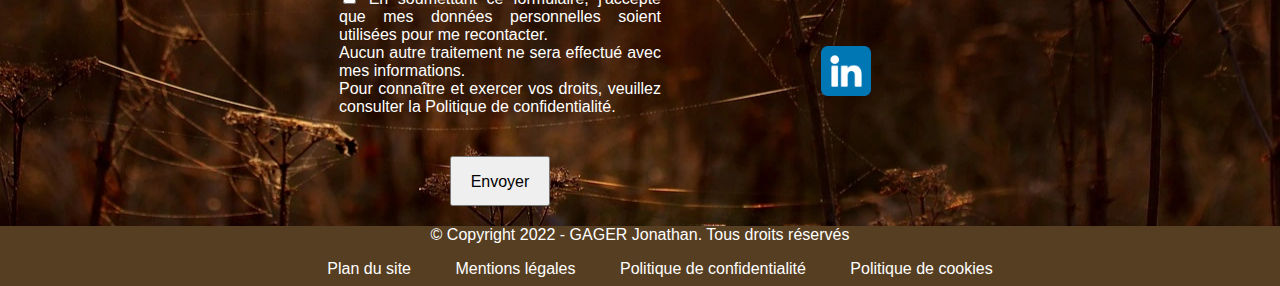
==== commit 20d50d6e: "Suite" ====
--- a/index.html
+++ b/index.html
@@ -34,7 +34,6 @@
 <!--Partie presentation-->
     <div id="accueil" class="section">
     <h1>GAGER Jonathan</h1>
-    <h2>Etudiant Développeur Web</h2>
     </div>
 <!--Partie A propos de moi (profil) -->
     <div id="profil" class="section">
@@ -54,7 +53,7 @@
 <!--Partie actuellement-->
     <div class="actuellement">
         <h2>ACTUELLEMENT :</h2>
-        <p>Etudiant developpeur web chez Simplon</p>
+        <p>Etudiant Concepteur Développeur d'Applications chez Simplon</p>
     </div>
 <!--Partie Compétences-->
     <div id="compétences" class="section">
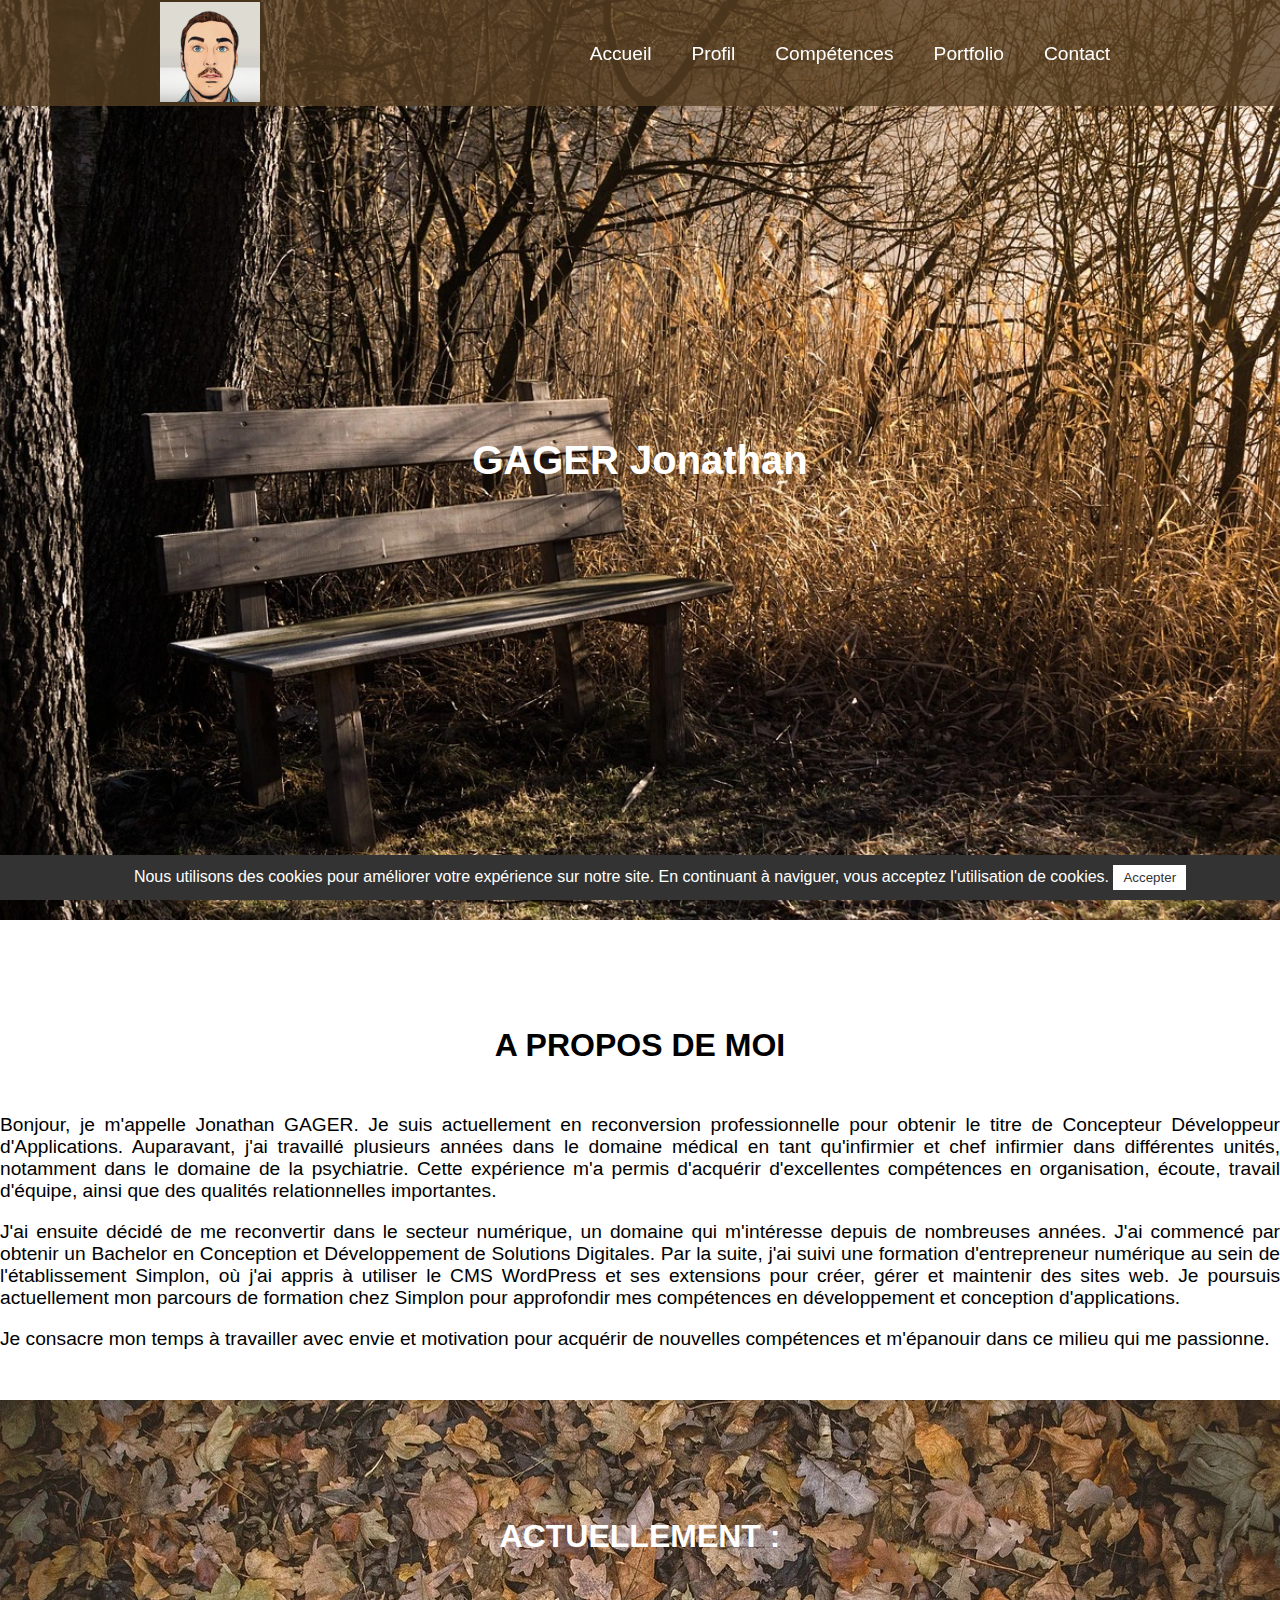
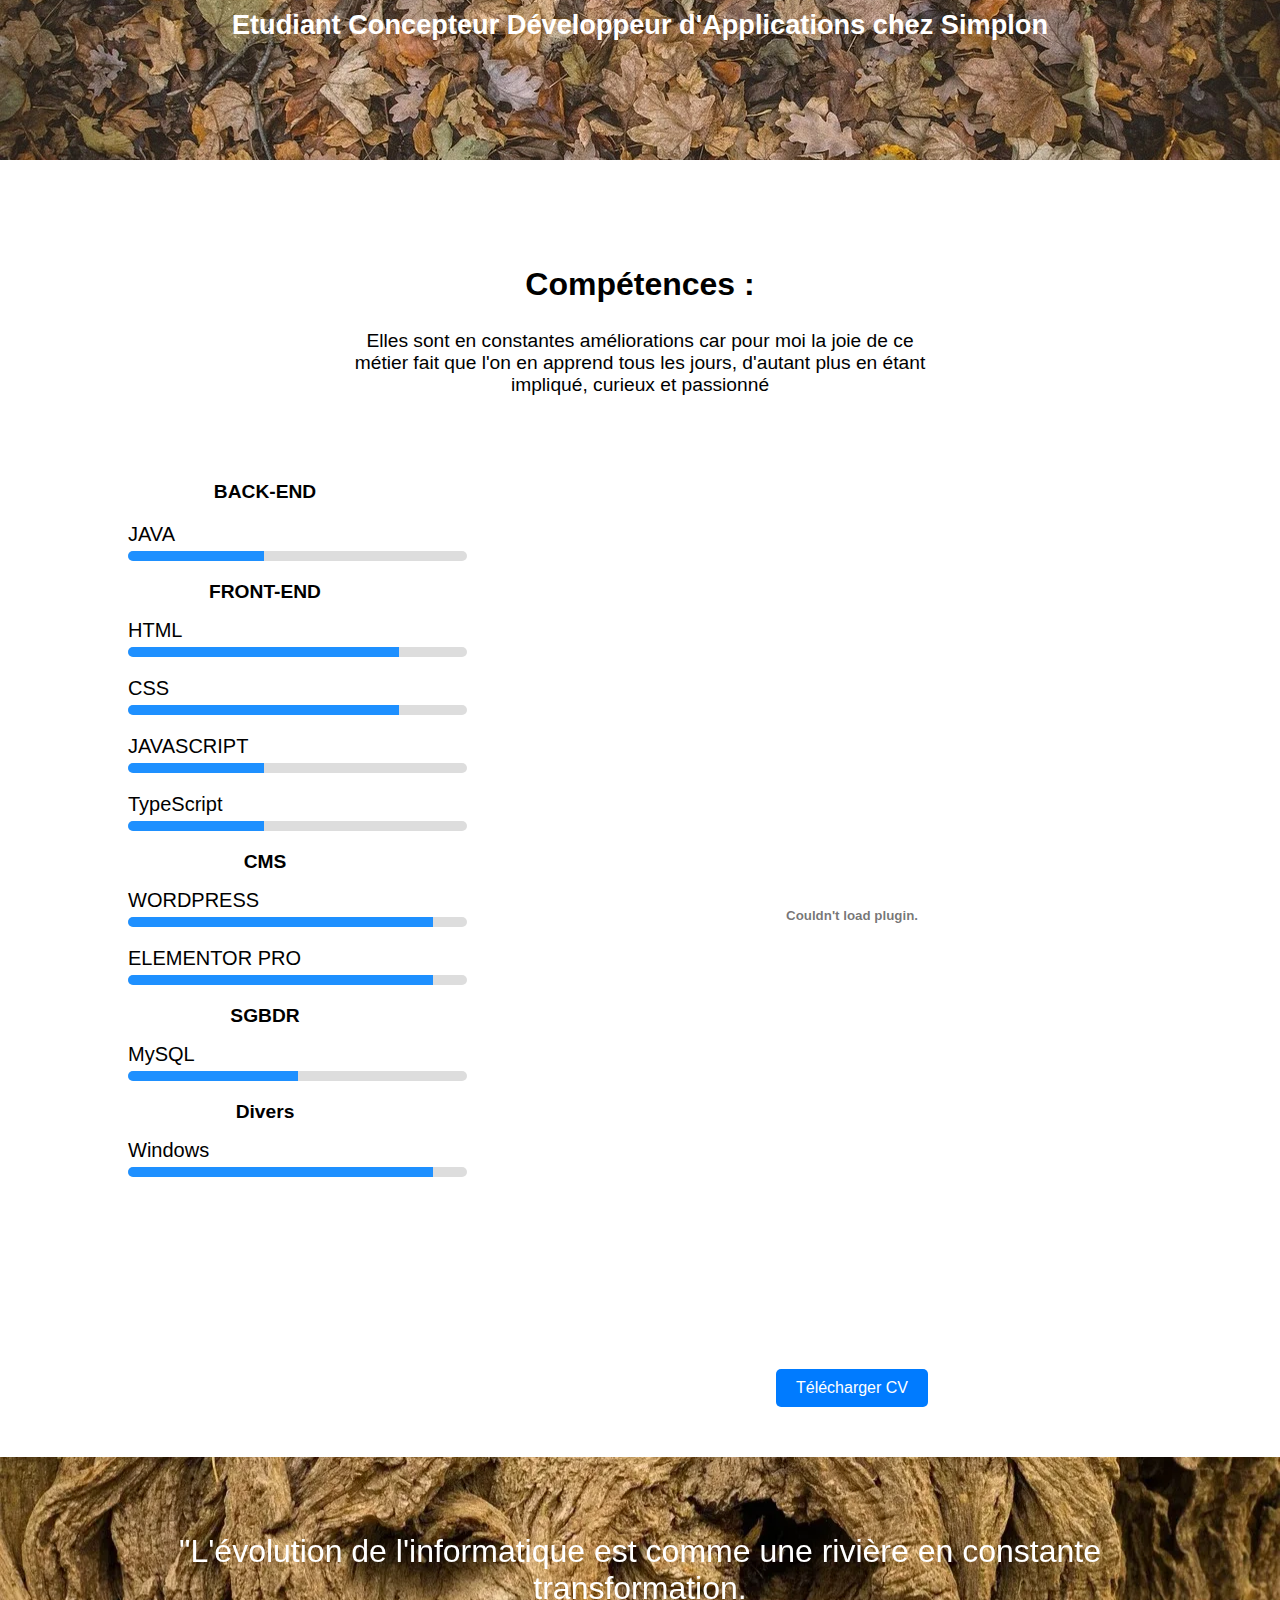
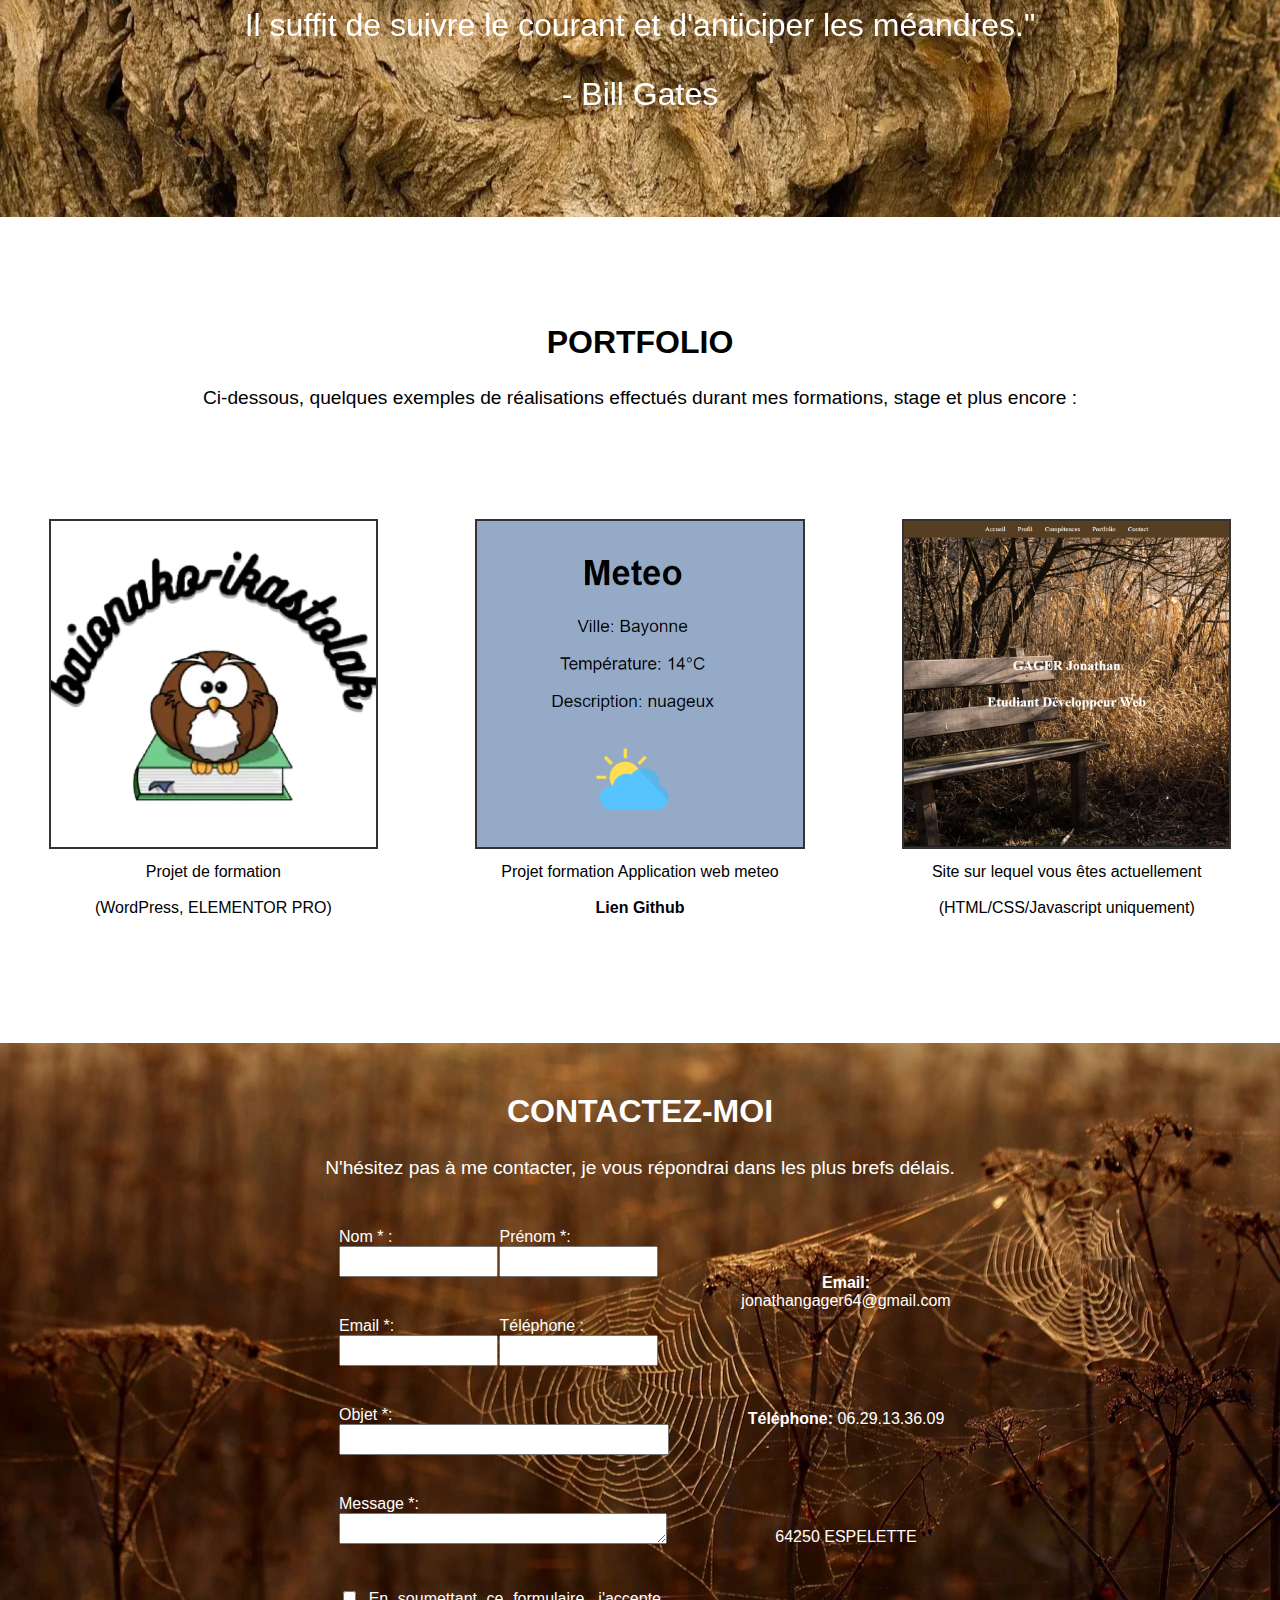
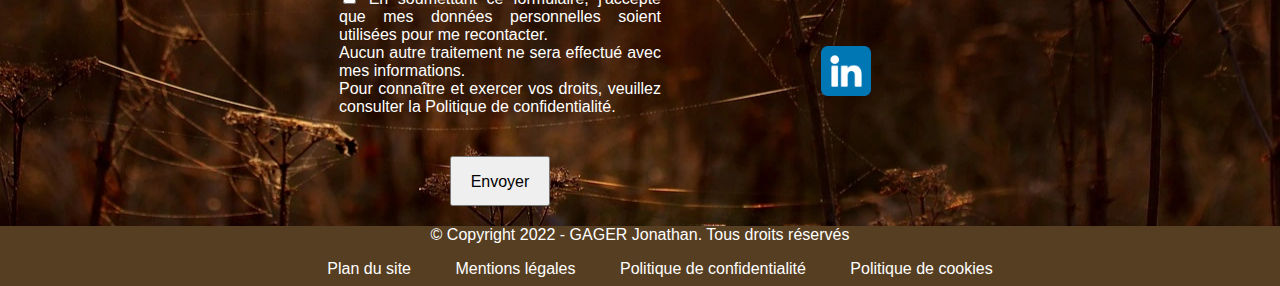
==== commit a4e0f9fd: "Rafraichissement Infos" ====
--- a/index.html
+++ b/index.html
@@ -97,6 +97,12 @@
                         <div class="progress-competences" style="width: 40%;"></div>
                     </div>
                 </div>
+                <div class="container-competences">
+                    <div class="text-competences">TypeScript</div>
+                    <div class="progress-bar-competences">
+                        <div class="progress-competences" style="width: 40%;"></div>
+                    </div>
+                </div>
                 <h2>
                     CMS
                 </h2>
@@ -110,6 +116,15 @@
                     <div class="text-competences">ELEMENTOR PRO</div>
                     <div class="progress-bar-competences">
                         <div class="progress-competences" style="width: 90%;"></div>
+                    </div>
+                </div>
+                <h2>
+                    SGBDR
+                </h2>
+                <div class="container-competences">
+                    <div class="text-competences">MySQL</div>
+                    <div class="progress-bar-competences">
+                        <div class="progress-competences" style="width: 50%;"></div>
                     </div>
                 </div>
                 <h2>
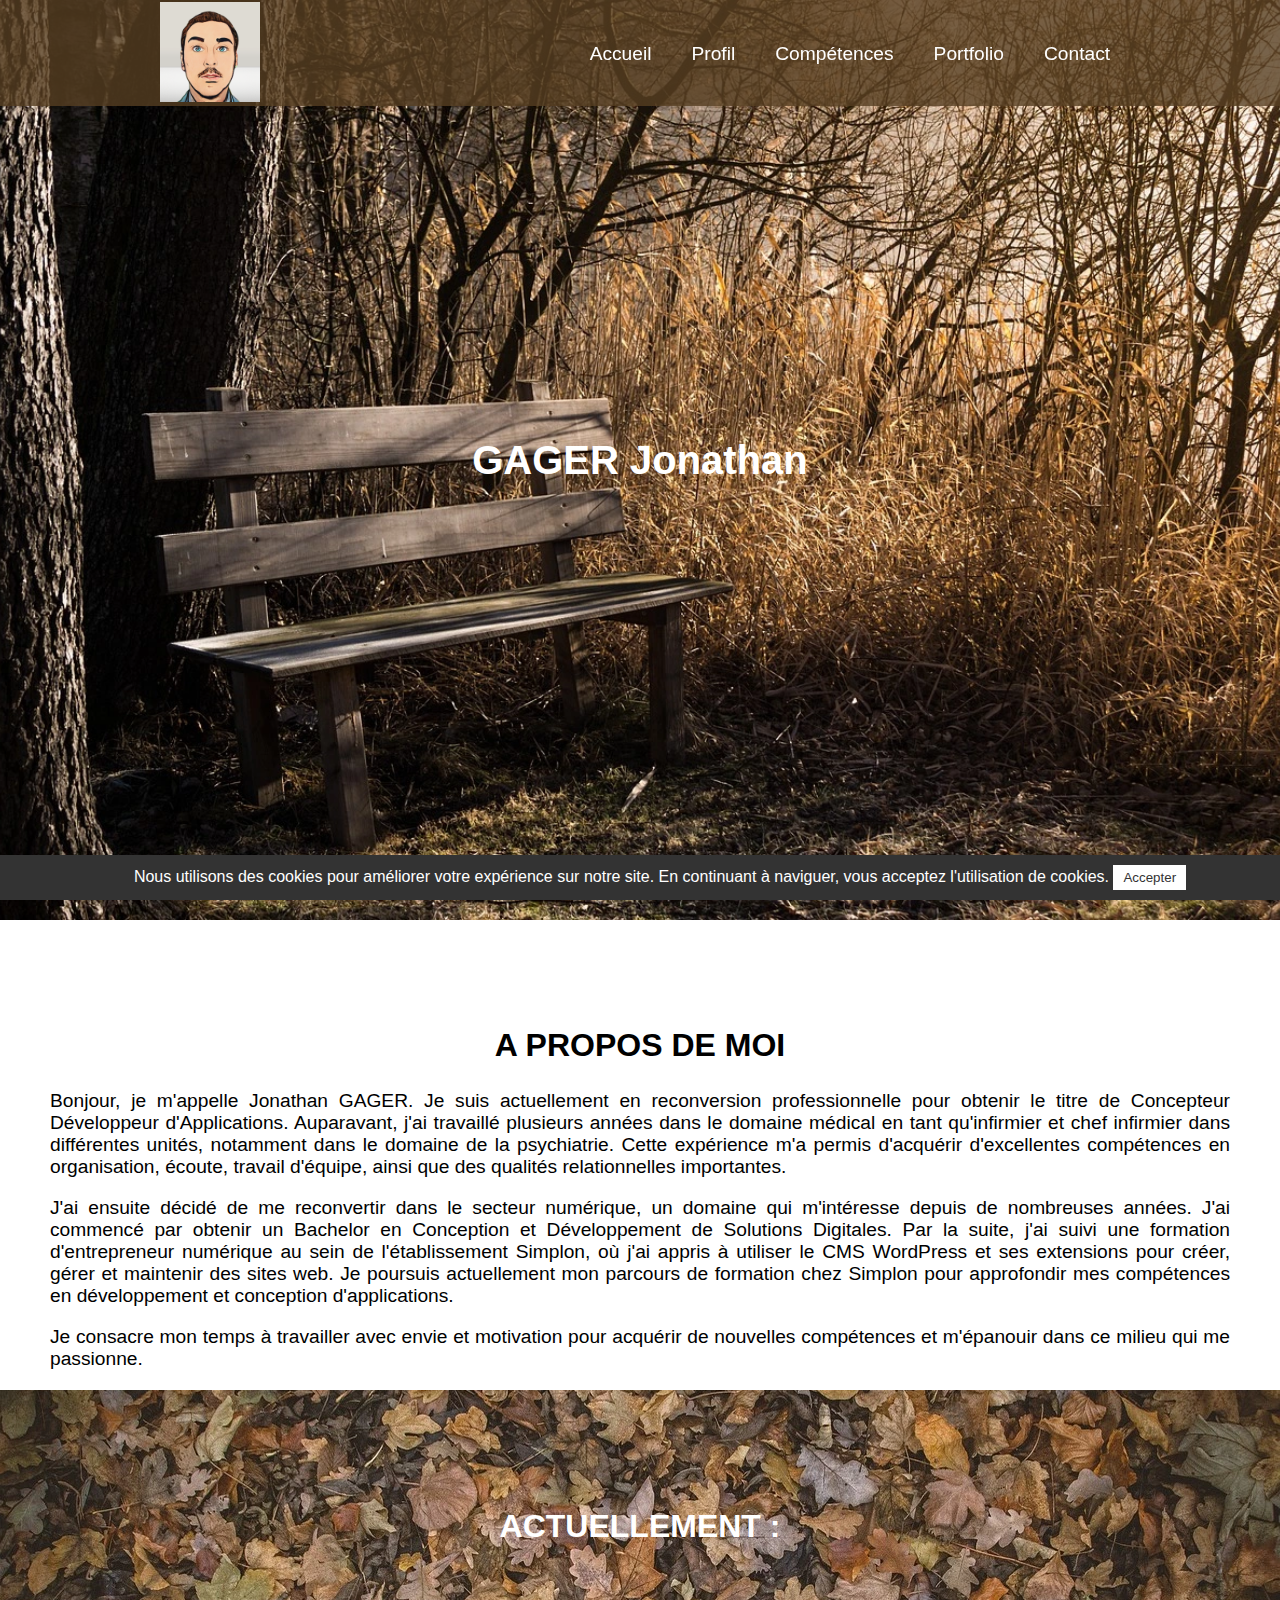
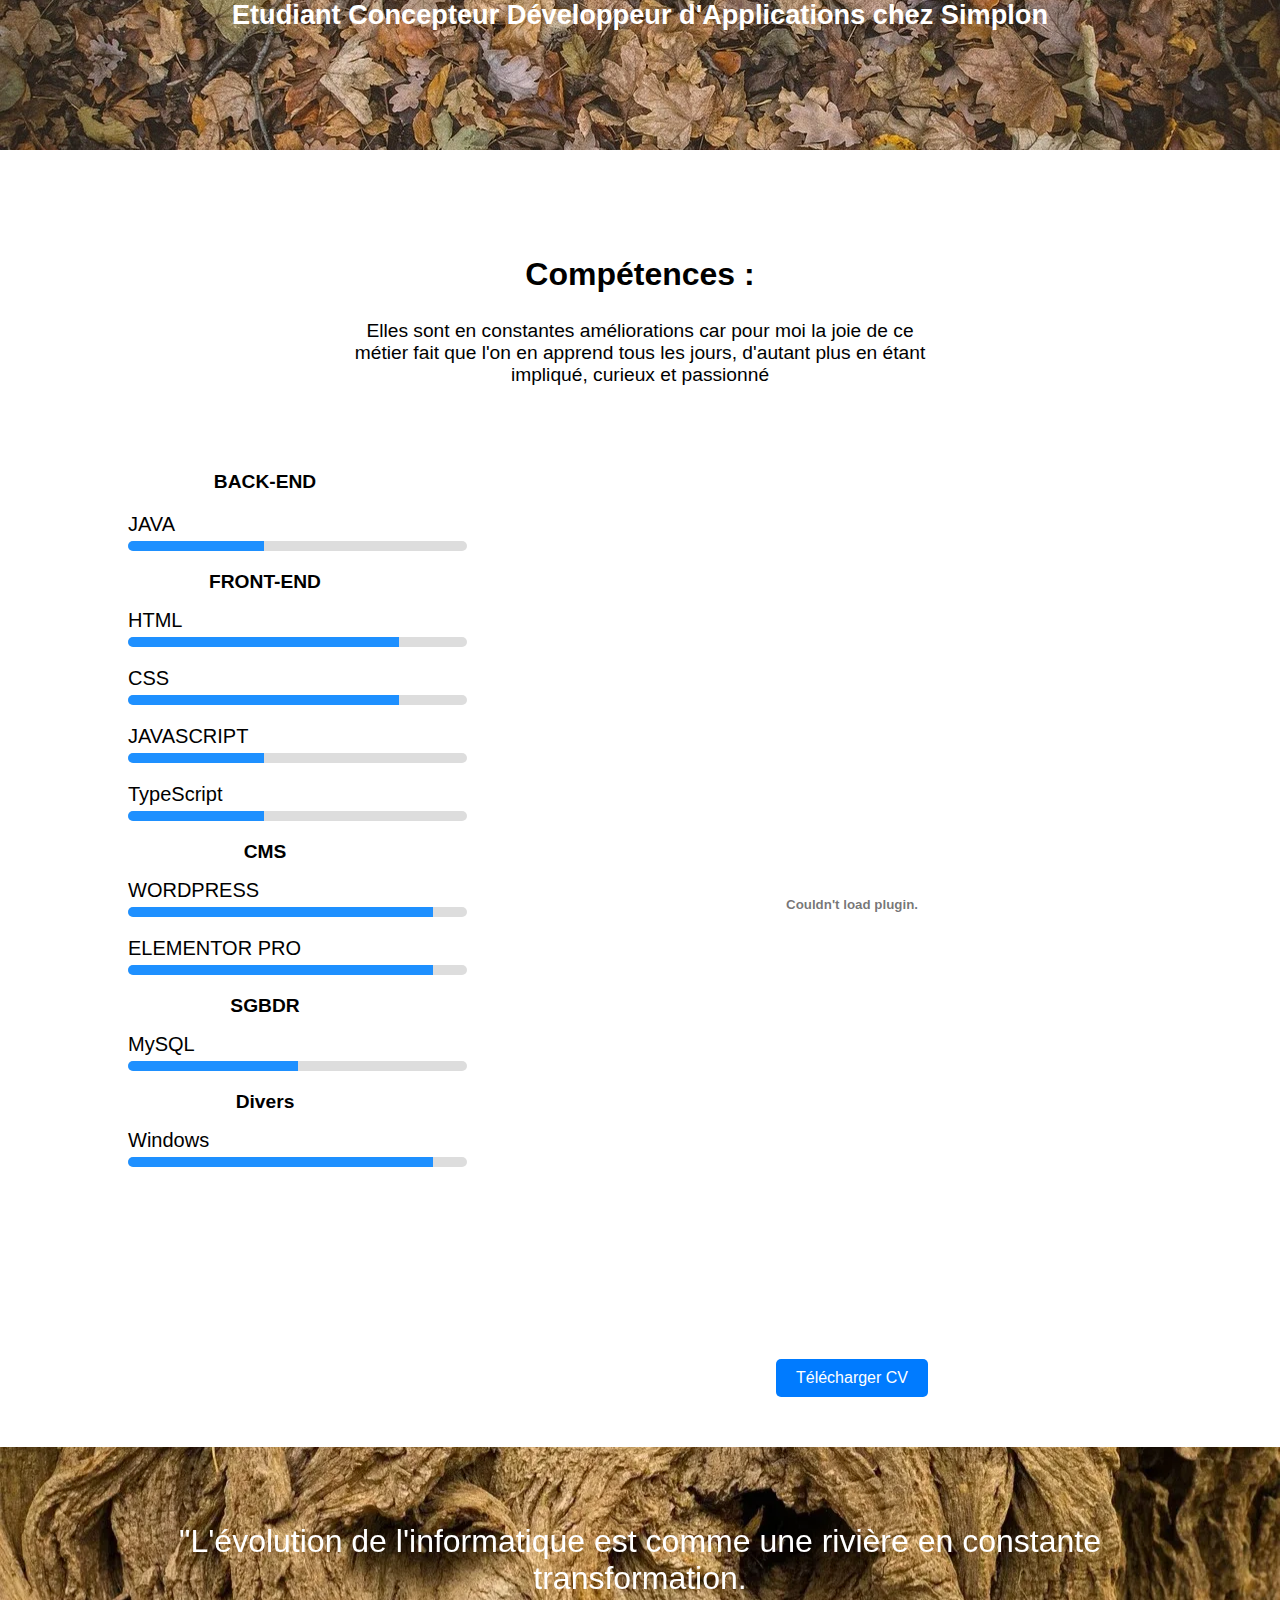
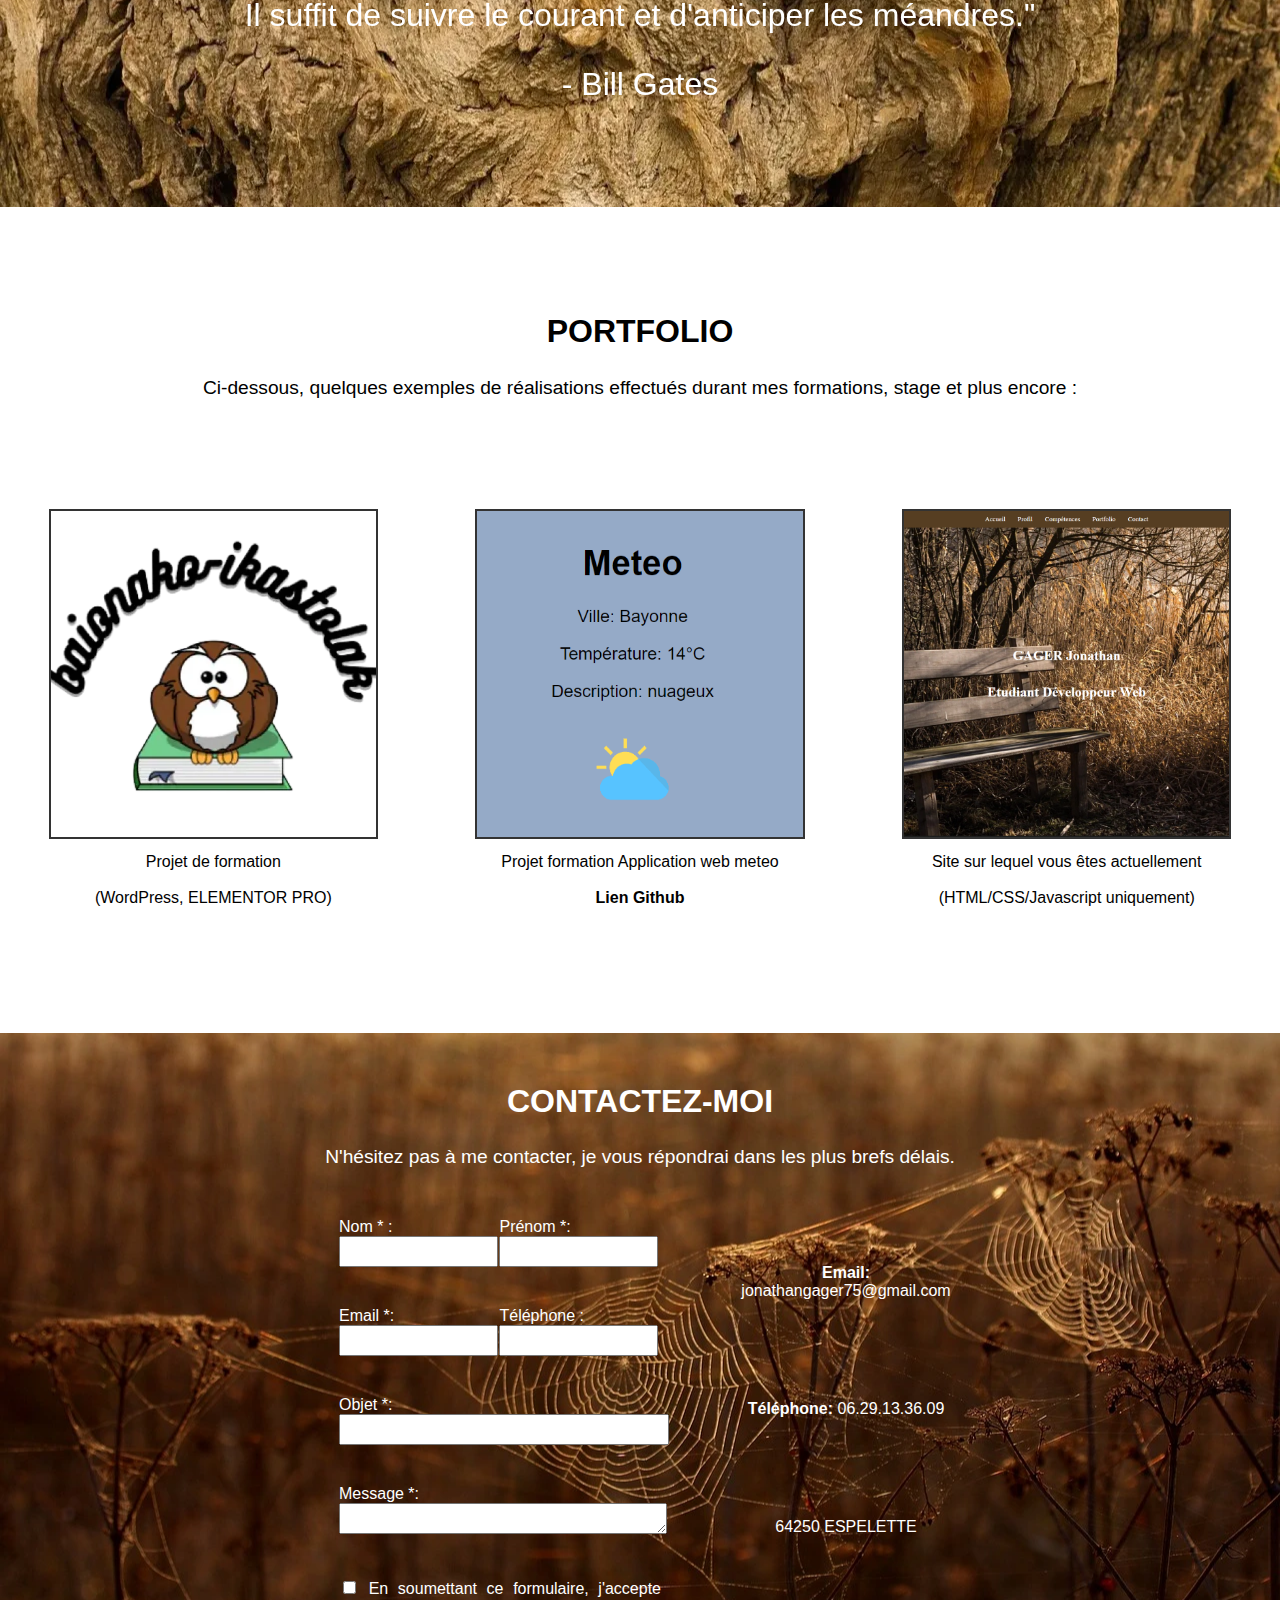
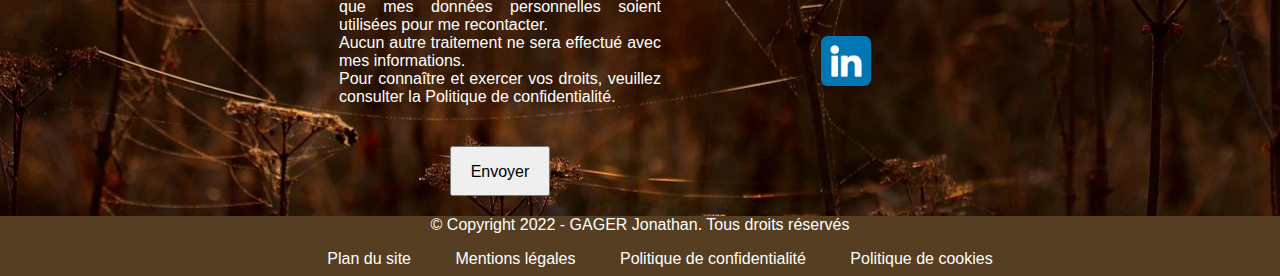
==== commit bec7cdf6: "." ====
--- a/index.html
+++ b/index.html
@@ -177,7 +177,7 @@
             <div class="portfolio-menu">
                 <ul>
                     <li>
-                        <a href="https://kapp10test.kappsports.com/">
+                        <a href="https://ikastolabayonna-site.preview-domain.com/">
                             <img src="image/Logo-BAIONAKO-IKASTOLAK.webp" alt="Logo BAIONAKO IKASTOLAK">
                             <p>Projet de formation <br><br> (WordPress, ELEMENTOR PRO)</p>
                         </a>
@@ -251,7 +251,7 @@
                 </div>
                 <div class="block-formulaire2">
                     <div class="additional-info">
-                        <p><strong>Email:</strong>  jonathangager64@gmail.com</p>
+                        <p><strong>Email:</strong>  jonathangager75@gmail.com</p>
                         <p><strong>Téléphone:</strong> 06.29.13.36.09</p>
                         <p>64250 ESPELETTE</p>
                         <a href="https://www.linkedin.com/in/jonathan-gager-a62921289/" target="_blank"><img src="linkedin.png" alt="LinkedIn"></a>
--- a/styles.css
+++ b/styles.css
@@ -136,17 +136,25 @@
     text-align: justify;
 }
 
+
+@media (max-width: 1400px) {
+    .profil-p {
+        margin: 0 50px; 
+    }
+}
+
 @media (max-width: 768px) {
     .profil-p {
-        margin: 0 15px;
-    }
-}
-
-@media (max-width: 1020px) {
+        margin: 0 50px; 
+    }
+}
+
+@media (max-width: 480px) {
     .profil-p {
-        margin: 0 15px;
-    }
-}
+        margin: 0 50px; 
+    }
+}
+
 
 /* Partie A propos de moi */
 /* Partie Actuellement */
@@ -346,6 +354,24 @@
     text-align: center;
 }
 
+@media (max-width: 1400px) {
+    .portfolio-presentation {
+        margin: 0 50px; 
+    }
+}
+
+@media (max-width: 768px) {
+    .portfolio-presentation {
+        margin: 0 50px; 
+    }
+}
+
+@media (max-width: 480px) {
+    .portfolio-presentation {
+        margin: 0 50px; 
+    }
+}
+
 .portfolio-presentation h2 {
     font-size: 2em;
 
@@ -355,6 +381,8 @@
     font-size: 1.2em;
     margin-top: 20px;
 }
+
+
 
 .container-portfolio {
     display: flex;
